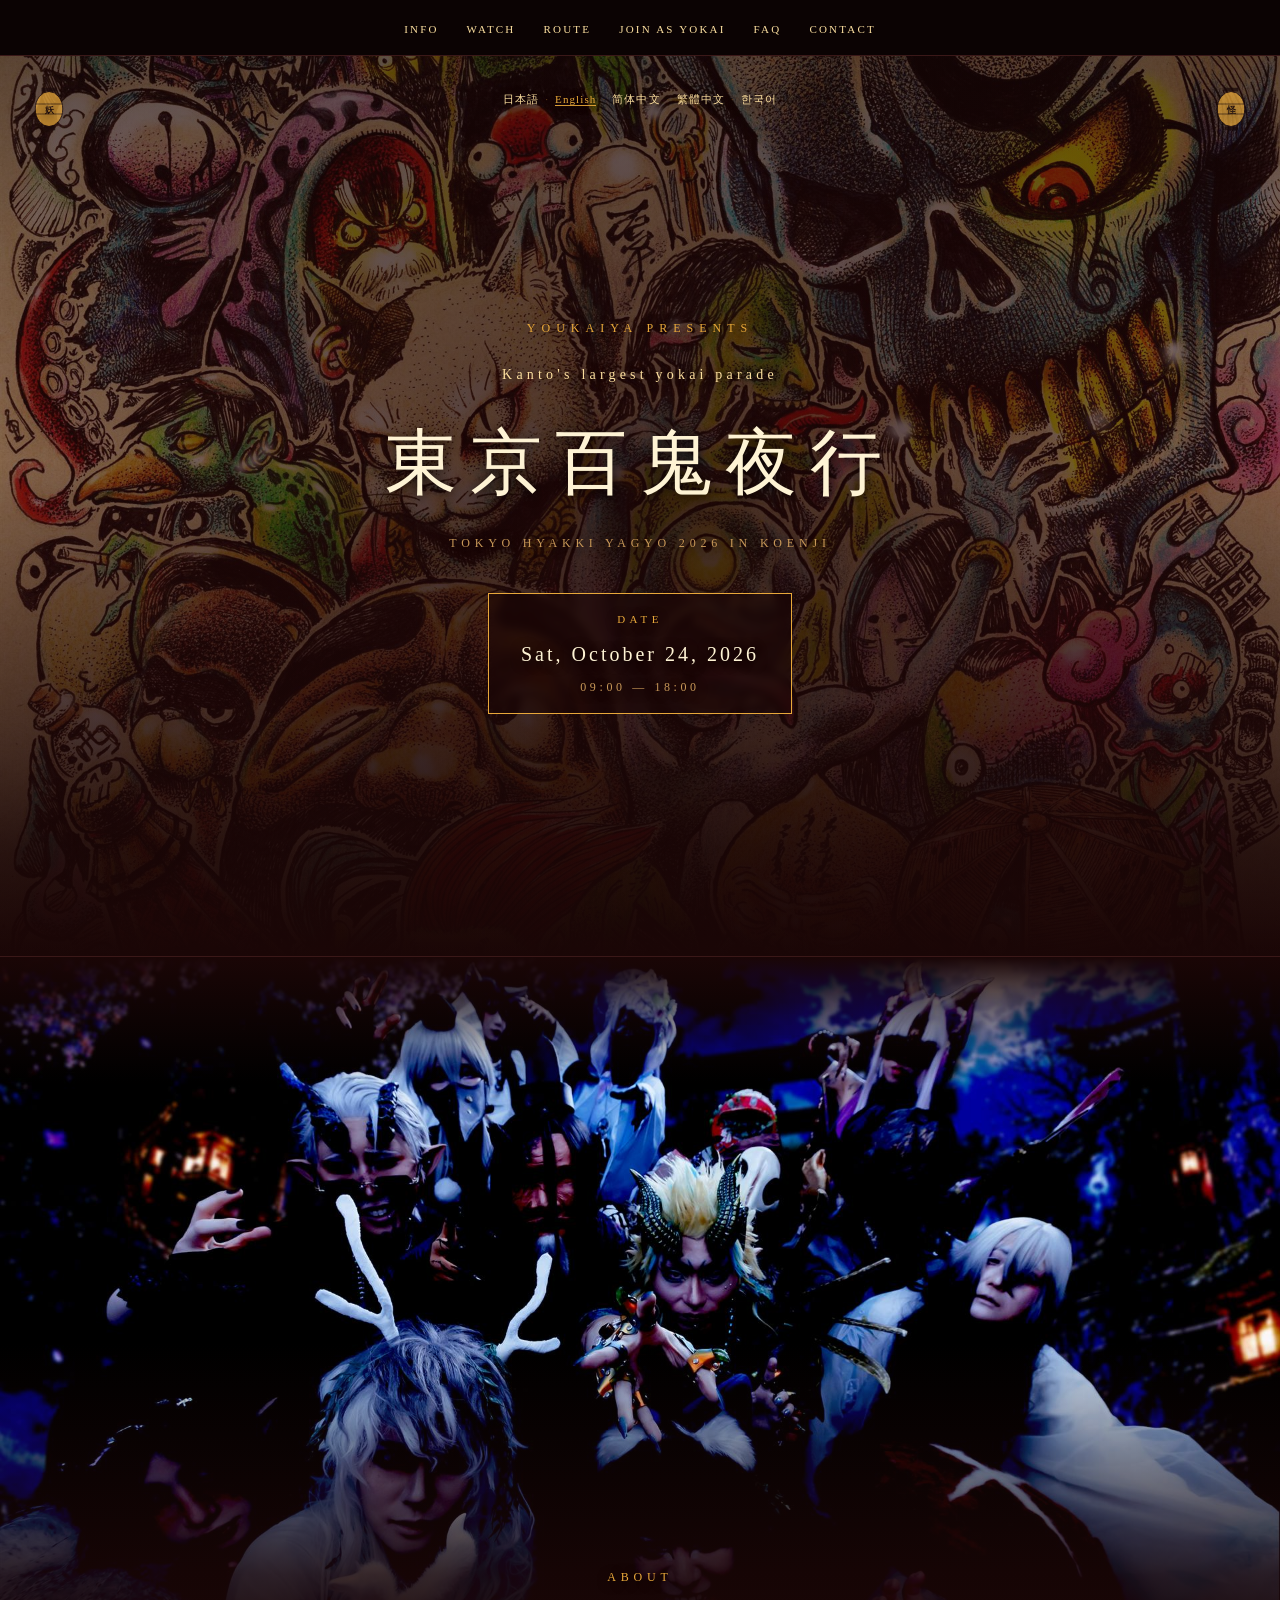
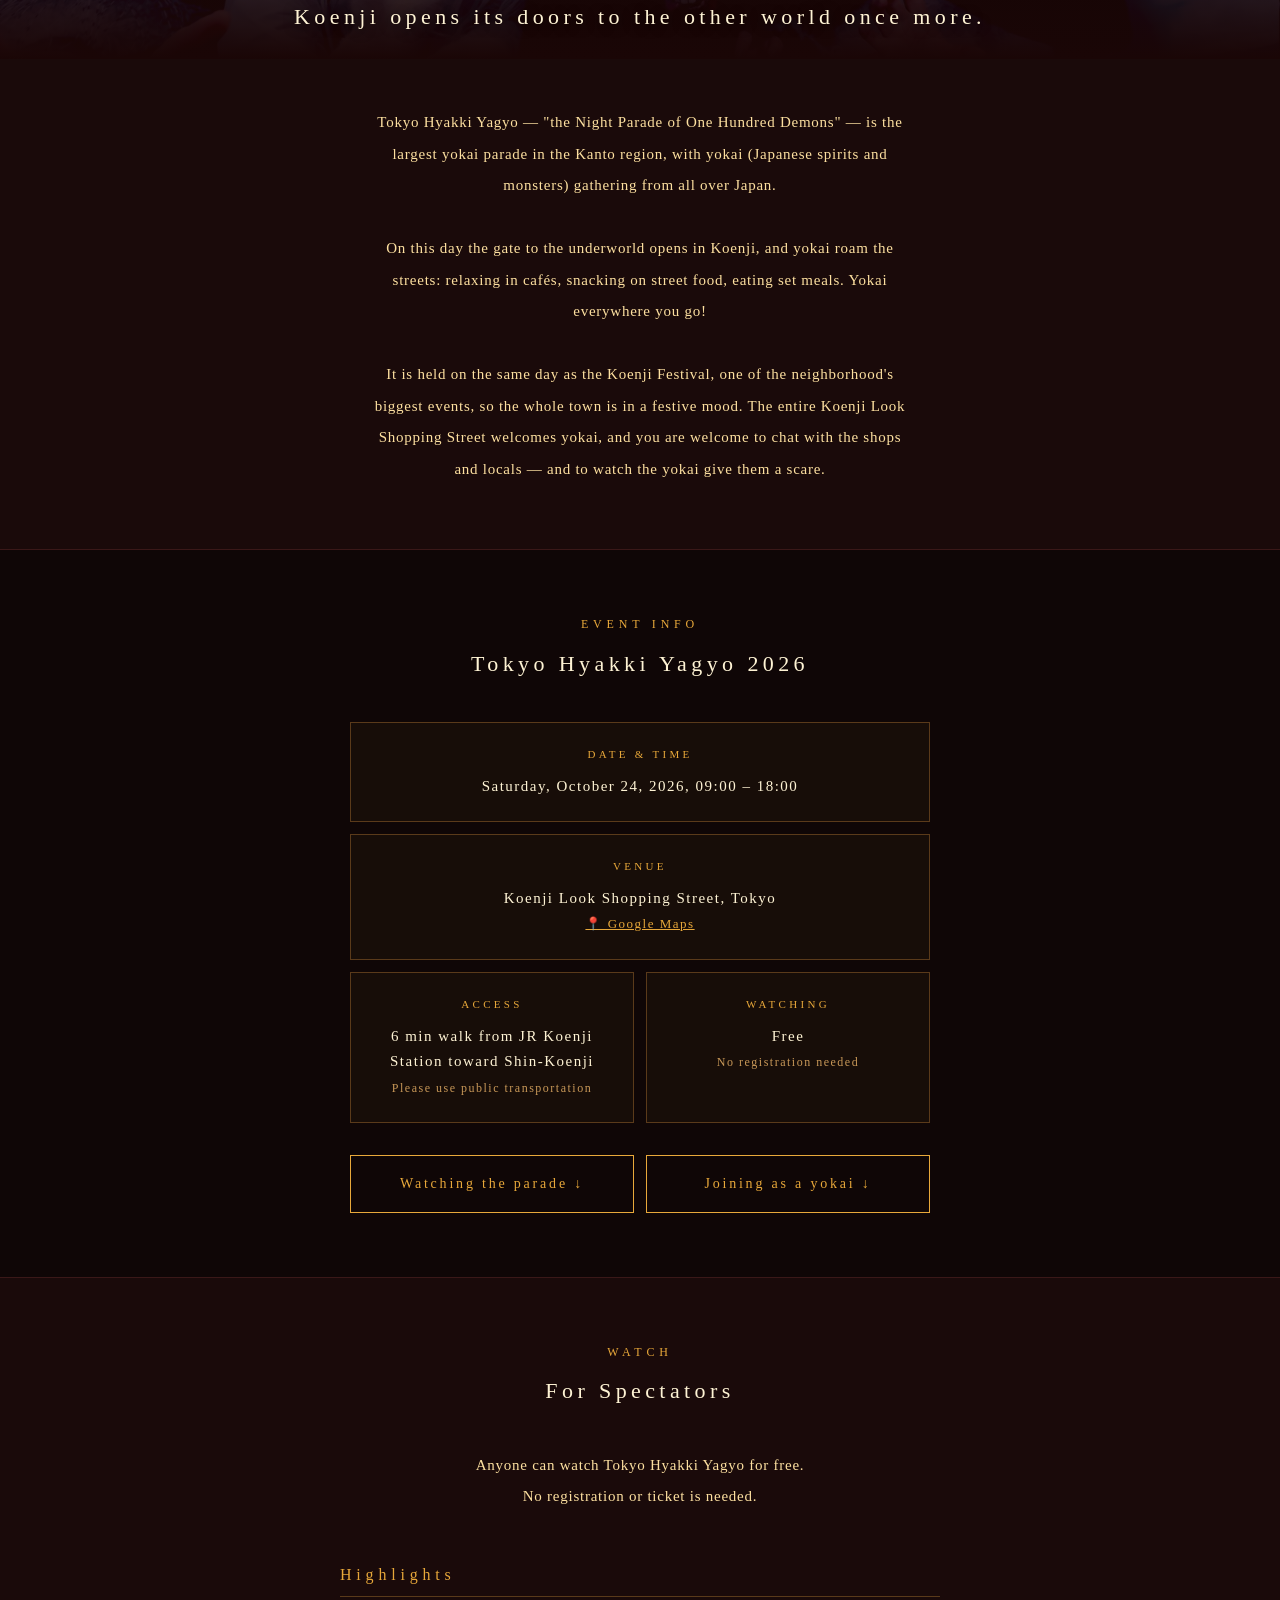
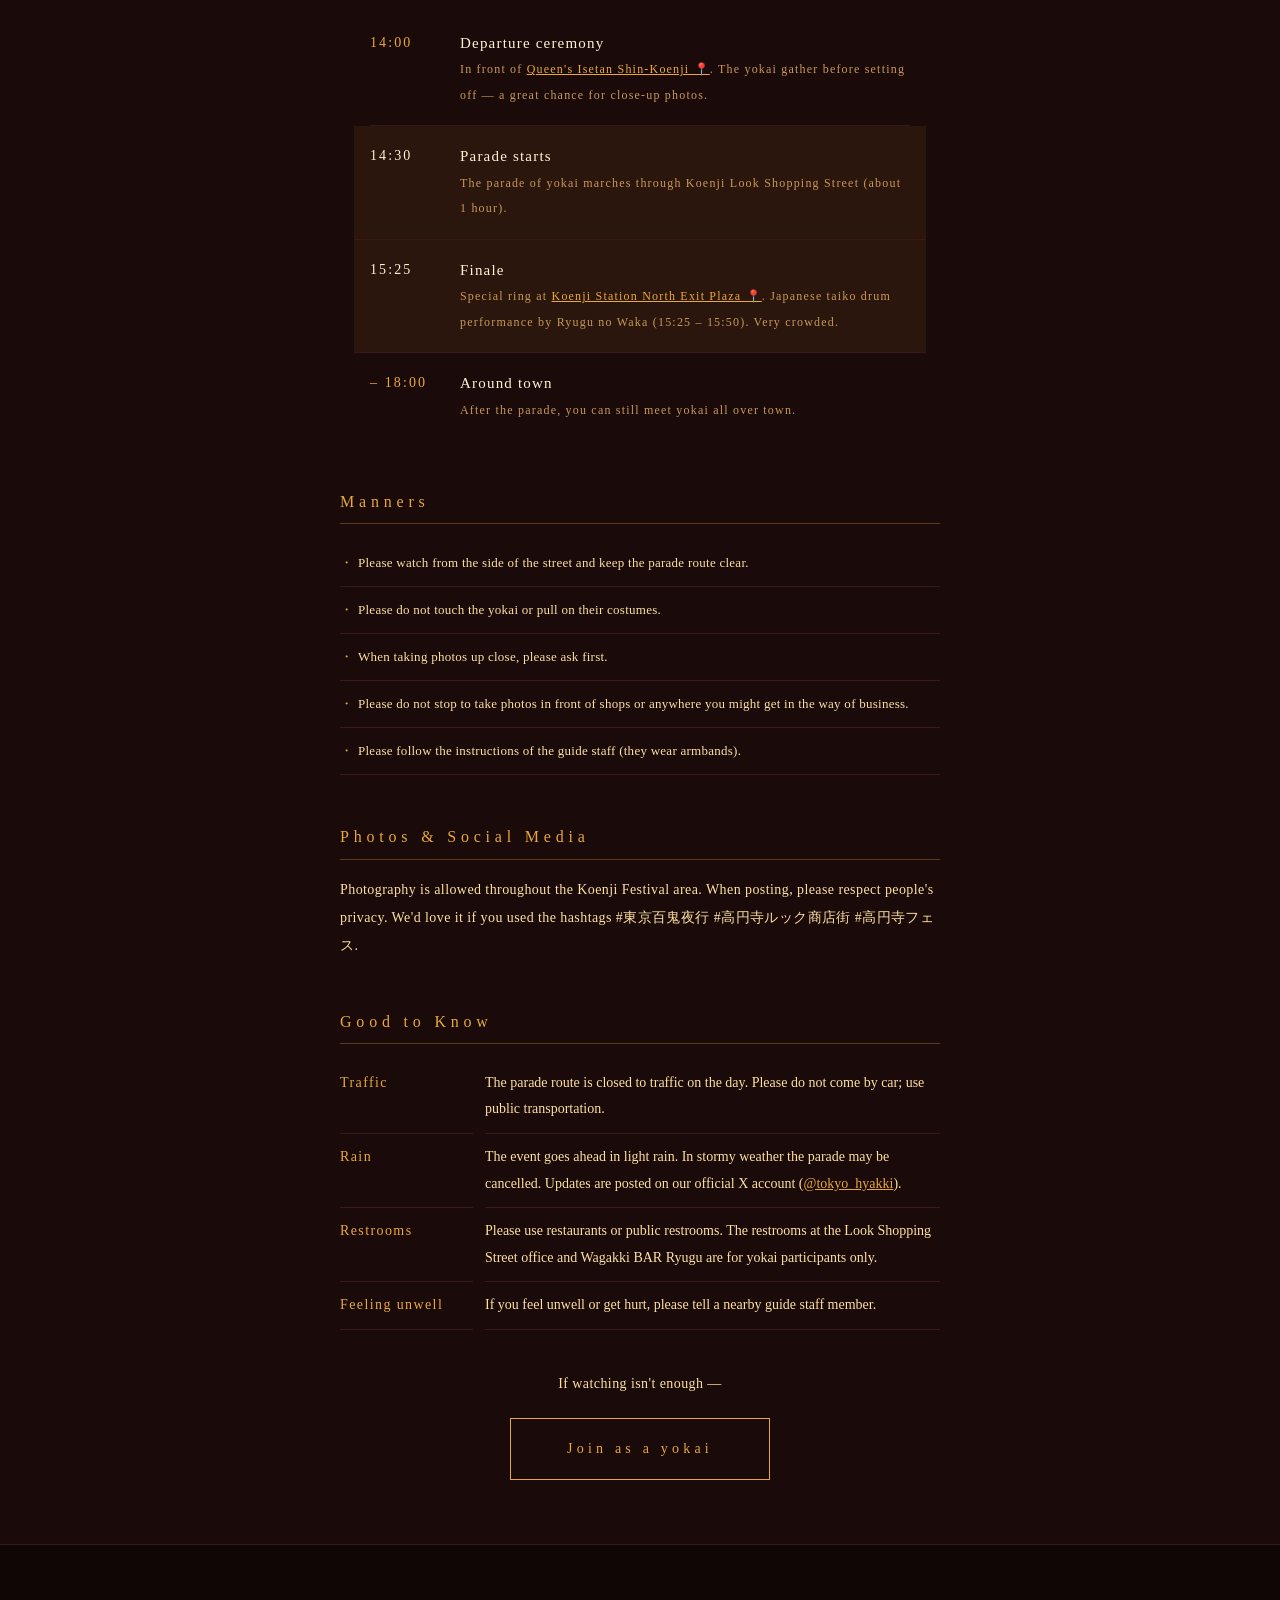
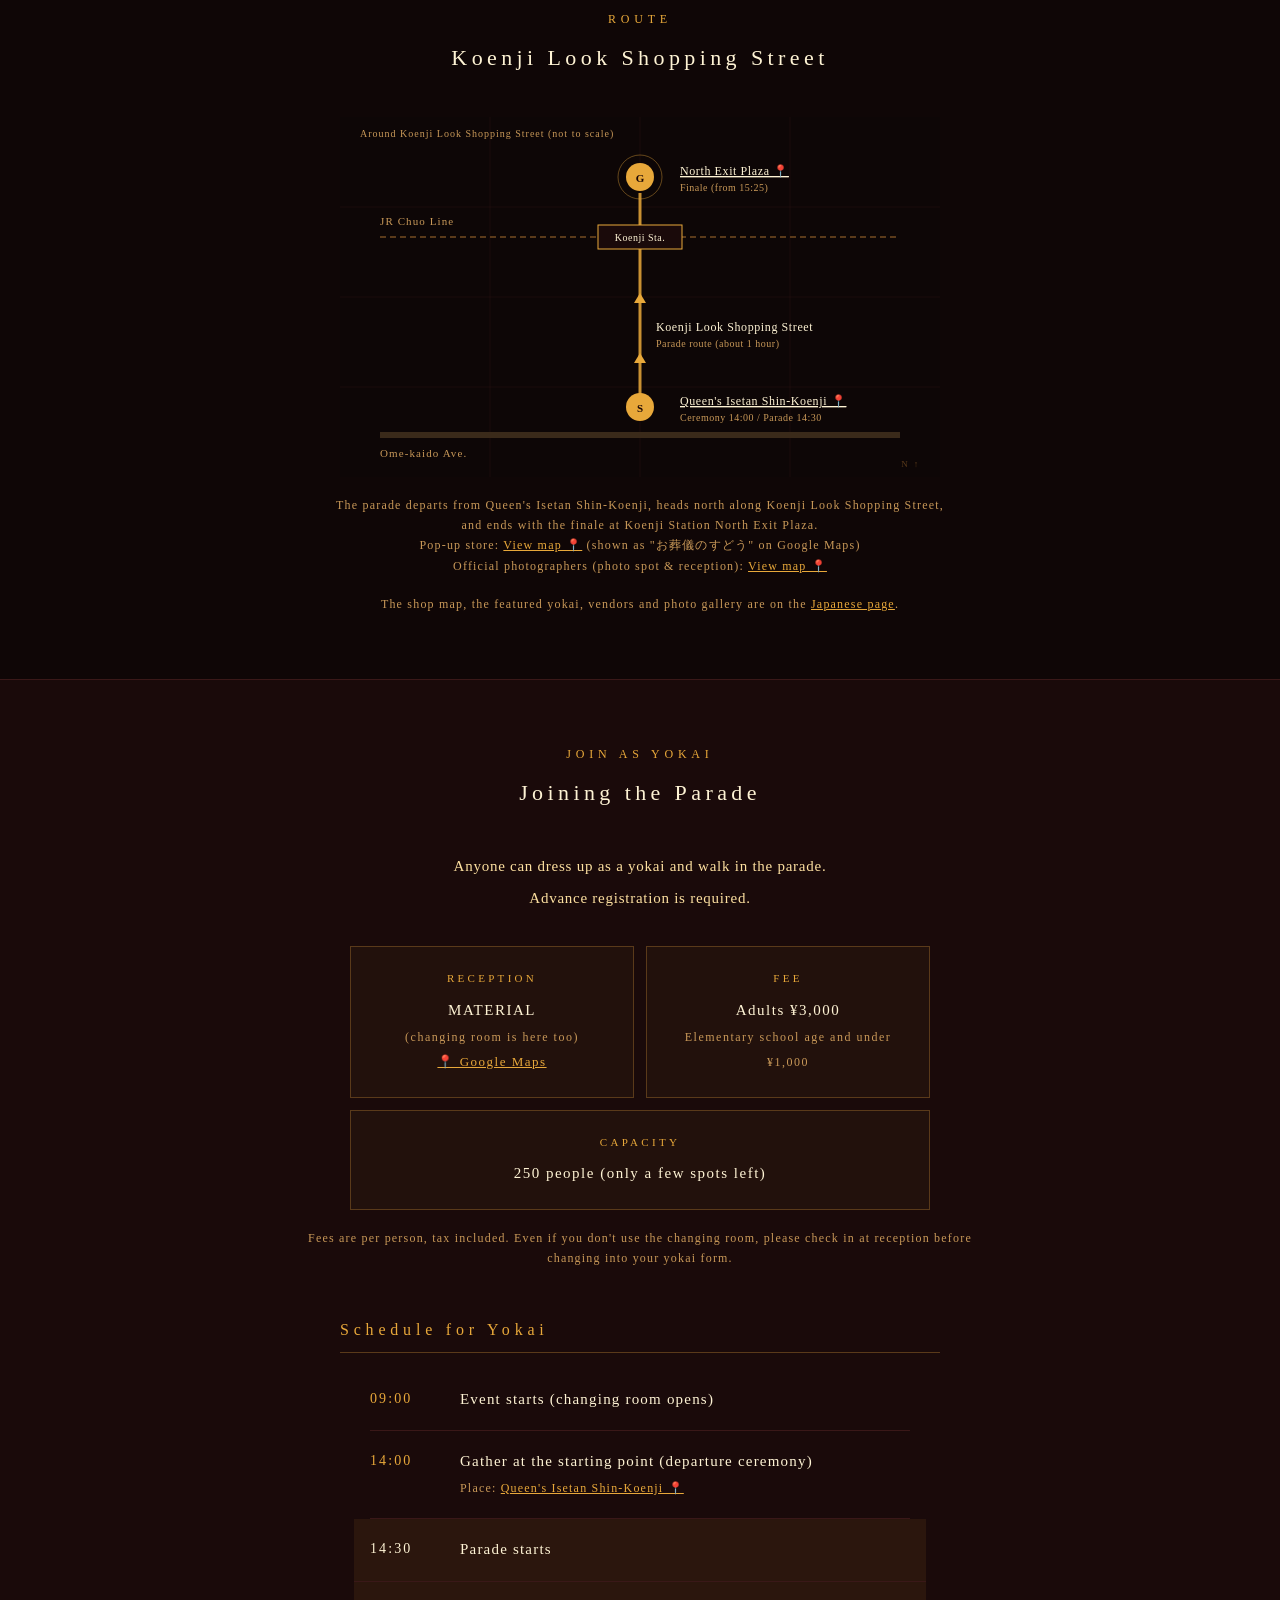
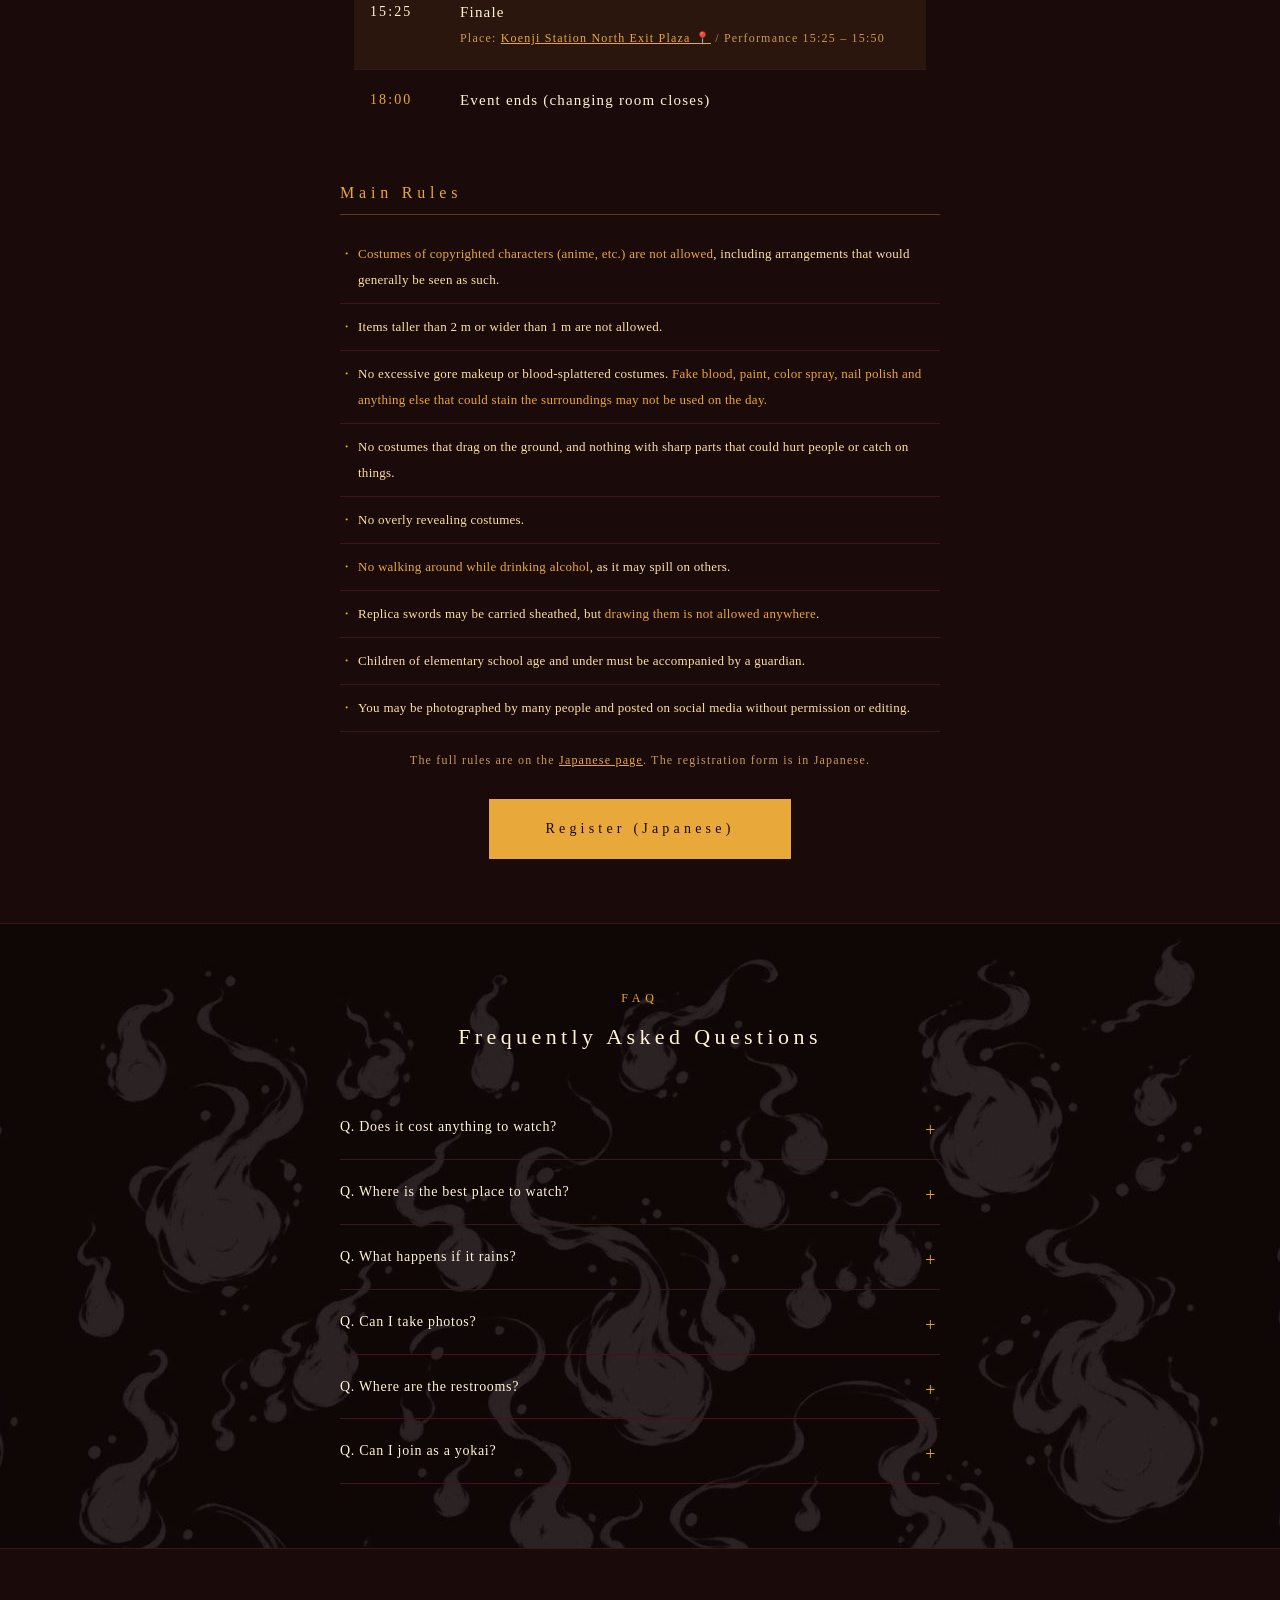
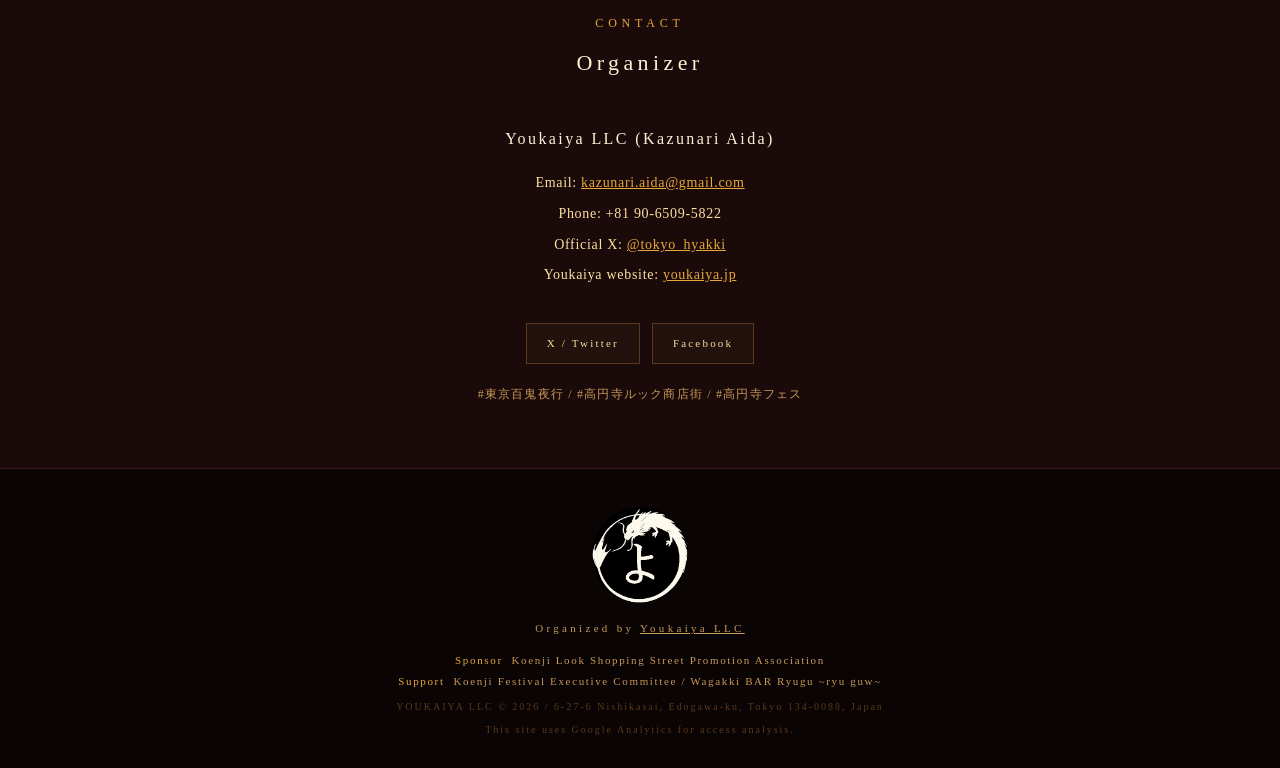
==== en/index.html @ ce478a3e "Add English, Chinese and Korean pages for overseas visitors Inbound visitors were common at the 2026" ====
<!DOCTYPE html>
<html lang="en">
<head>
<meta charset="UTF-8">
<meta name="viewport" content="width=device-width, initial-scale=1.0">
<title>Tokyo Hyakki Yagyo 2026 | Kanto's Largest Yokai Parade in Koenji</title>
<meta name="description" content="Saturday, October 24, 2026 at Koenji Look Shopping Street, Tokyo. Yokai from all over Japan gather for the largest yokai parade in the Kanto region. Free to watch.">

<meta property="og:title" content="Tokyo Hyakki Yagyo 2026 | Kanto's Largest Yokai Parade">
<meta property="og:description" content="Saturday, October 24, 2026 at Koenji Look Shopping Street. Yokai from all over Japan gather for the largest yokai parade in the Kanto region.">
<meta property="og:type" content="website">
<meta property="og:url" content="https://tokyo-hyakki.com/en/">
<meta property="og:site_name" content="Tokyo Hyakki Yagyo">
<link rel="icon" href="../favicon.ico" sizes="16x16 32x32 48x48">
<link rel="icon" type="image/png" sizes="32x32" href="../static/images/favicon-32.png">
<link rel="icon" type="image/png" sizes="192x192" href="../static/images/favicon-192.png">
<link rel="apple-touch-icon" href="../static/images/apple-touch-icon.png">
<meta property="og:locale" content="en_US">
<meta property="og:image" content="https://tokyo-hyakki.com/static/images/main.jpg">
<meta name="twitter:card" content="summary_large_image">

<!-- 本公開時にこの行を削除すること -->
<meta name="robots" content="noindex,nofollow">

<link rel="alternate" hreflang="ja" href="https://tokyo-hyakki.com/">
<link rel="alternate" hreflang="en" href="https://tokyo-hyakki.com/en/">
<link rel="alternate" hreflang="zh-Hans" href="https://tokyo-hyakki.com/zh-hans/">
<link rel="alternate" hreflang="zh-Hant" href="https://tokyo-hyakki.com/zh-hant/">
<link rel="alternate" hreflang="ko" href="https://tokyo-hyakki.com/ko/">
<link rel="alternate" hreflang="x-default" href="https://tokyo-hyakki.com/">
<link rel="stylesheet" href="../static/site.css">
<!-- Google tag (gtag.js) -->
<script async src="https://www.googletagmanager.com/gtag/js?id=G-NVGCH3HNMB"></script>
<script>
  window.dataLayer = window.dataLayer || [];
  function gtag(){dataLayer.push(arguments);}
  gtag('js', new Date());

  gtag('config', 'G-NVGCH3HNMB');
</script>
</head>
<body>

<nav class="topnav">
  <ul>
    <li><a href="#info">INFO</a></li>
    <li><a href="#viewing">WATCH</a></li>
    <li><a href="#map">ROUTE</a></li>
    <li><a href="#yokai">JOIN AS YOKAI</a></li>
    <li><a href="#faq">FAQ</a></li>
    <li><a href="#contact">CONTACT</a></li>
  </ul>
</nav>

<section class="hero" style="border-top:none;">
  <svg class="lantern left" viewBox="0 0 60 80" xmlns="http://www.w3.org/2000/svg">
    <ellipse cx="30" cy="40" rx="22" ry="28" fill="#e8a83a"/>
    <ellipse cx="30" cy="40" rx="22" ry="28" fill="none" stroke="#1a0a0a" stroke-width="1.5"/>
    <line x1="8" y1="32" x2="52" y2="32" stroke="#1a0a0a" stroke-width="1"/>
    <line x1="8" y1="48" x2="52" y2="48" stroke="#1a0a0a" stroke-width="1"/>
    <rect x="18" y="6" width="24" height="6" fill="#1a0a0a"/>
    <rect x="20" y="68" width="20" height="6" fill="#1a0a0a"/>
    <text x="30" y="46" text-anchor="middle" font-family="serif" font-size="14" fill="#1a0a0a" font-weight="bold">妖</text>
  </svg>
  <svg class="lantern right" viewBox="0 0 60 80" xmlns="http://www.w3.org/2000/svg">
    <ellipse cx="30" cy="40" rx="22" ry="28" fill="#e8a83a"/>
    <ellipse cx="30" cy="40" rx="22" ry="28" fill="none" stroke="#1a0a0a" stroke-width="1.5"/>
    <line x1="8" y1="32" x2="52" y2="32" stroke="#1a0a0a" stroke-width="1"/>
    <line x1="8" y1="48" x2="52" y2="48" stroke="#1a0a0a" stroke-width="1"/>
    <rect x="18" y="6" width="24" height="6" fill="#1a0a0a"/>
    <rect x="20" y="68" width="20" height="6" fill="#1a0a0a"/>
    <text x="30" y="46" text-anchor="middle" font-family="serif" font-size="14" fill="#1a0a0a" font-weight="bold">怪</text>
  </svg>

  <div class="lang-nav"><a href="../" lang="ja">日本語</a>·<a href="./" lang="en" aria-current="page">English</a>·<a href="../zh-hans/" lang="zh-Hans">简体中文</a>·<a href="../zh-hant/" lang="zh-Hant">繁體中文</a>·<a href="../ko/" lang="ko">한국어</a></div>

  <div class="hero-supertitle">YOUKAIYA PRESENTS</div>
  <div class="hero-tagline">Kanto's largest yokai parade</div>
  <h1 class="hero-title" lang="ja">東京百鬼夜行</h1>
  <div class="hero-subtitle">TOKYO HYAKKI YAGYO 2026 IN KOENJI</div>

  <div class="hero-date-badge">
    <div class="hero-date-label">DATE</div>
    <div class="hero-date-main">Sat, October 24, 2026</div>
    <div class="hero-date-time">09:00 — 18:00</div>
  </div>
</section>

<section class="engi">
  <div class="engi-hero" role="img" aria-label="A group of yokai reaching out under night cherry blossoms and moonlight">
    <div class="section-header engi-header">
      <div class="section-label">ABOUT</div>
      <div class="section-title">Koenji opens its doors to the other world once more.</div>
    </div>
  </div>
  <div class="container">
    <p class="lead-text">
      Tokyo Hyakki Yagyo — "the Night Parade of One Hundred Demons" — is the largest yokai parade in the Kanto region, with yokai (Japanese spirits and monsters) gathering from all over Japan.<br><br>
      On this day the gate to the underworld opens in Koenji, and yokai roam the streets: relaxing in cafés, snacking on street food, eating set meals. Yokai everywhere you go!<br><br>
      It is held on the same day as the Koenji Festival, one of the neighborhood's biggest events, so the whole town is in a festive mood. The entire Koenji Look Shopping Street welcomes yokai, and you are welcome to chat with the shops and locals — and to watch the yokai give them a scare.
    </p>
  </div>
</section>

<section id="info" class="section-dark">
  <div class="container">
    <div class="section-header">
      <div class="section-label">EVENT INFO</div>
      <div class="section-title">Tokyo Hyakki Yagyo 2026</div>
    </div>
    <div class="info-grid">
      <div class="info-card info-card-wide">
        <div class="info-card-label">DATE &amp; TIME</div>
        <div class="info-card-value">Saturday, October 24, 2026, 09:00 – 18:00</div>
      </div>
      <div class="info-card info-card-wide">
        <div class="info-card-label">VENUE</div>
        <div class="info-card-value">Koenji Look Shopping Street, Tokyo<br><a href="https://www.google.com/maps/search/?api=1&query=%E9%AB%98%E5%86%86%E5%AF%BA%E3%83%AB%E3%83%83%E3%82%AF%E5%95%86%E5%BA%97%E8%A1%97" target="_blank" rel="noopener" class="info-card-link">📍 Google Maps</a></div>
      </div>
      <div class="info-card">
        <div class="info-card-label">ACCESS</div>
        <div class="info-card-value">6 min walk from JR Koenji Station toward Shin-Koenji<br><span class="info-card-note">Please use public transportation</span></div>
      </div>
      <div class="info-card">
        <div class="info-card-label">WATCHING</div>
        <div class="info-card-value">Free<br><span class="info-card-note">No registration needed</span></div>
      </div>
    </div>
    <div class="audience-links">
      <a href="#viewing">Watching the parade</a>
      <a href="#yokai">Joining as a yokai</a>
    </div>
  </div>
</section>

<section id="viewing">
  <div class="container">
    <div class="section-header">
      <div class="section-label">WATCH</div>
      <div class="section-title">For Spectators</div>
    </div>
    <p class="lead-text" style="margin-bottom:40px;">
      Anyone can watch Tokyo Hyakki Yagyo for free.<br>No registration or ticket is needed.
    </p>

    <div class="sub-heading">Highlights</div>
    <div class="schedule">
      <div class="schedule-row">
        <div class="schedule-time">14:00</div>
        <div class="schedule-text">Departure ceremony<br><span class="schedule-note">In front of <a href="https://maps.app.goo.gl/frszvCw3xyrznSAM8" target="_blank" rel="noopener" class="schedule-link">Queen's Isetan Shin-Koenji 📍</a>. The yokai gather before setting off — a great chance for close-up photos.</span></div>
      </div>
      <div class="schedule-row highlight">
        <div class="schedule-time">14:30</div>
        <div class="schedule-text">Parade starts<br><span class="schedule-note">The parade of yokai marches through Koenji Look Shopping Street (about 1 hour).</span></div>
      </div>
      <div class="schedule-row highlight">
        <div class="schedule-time">15:25</div>
        <div class="schedule-text">Finale<br><span class="schedule-note">Special ring at <a href="https://maps.app.goo.gl/KaeqtA5xEQRZeKdT6" target="_blank" rel="noopener" class="schedule-link">Koenji Station North Exit Plaza 📍</a>. Japanese taiko drum performance by Ryugu no Waka (15:25 – 15:50). Very crowded.</span></div>
      </div>
      <div class="schedule-row">
        <div class="schedule-time">– 18:00</div>
        <div class="schedule-text">Around town<br><span class="schedule-note">After the parade, you can still meet yokai all over town.</span></div>
      </div>
    </div>

    <div class="sub-heading">Manners</div>
    <div class="rules">
      <ul>
        <li>Please watch from the side of the street and keep the parade route clear.</li>
        <li>Please do not touch the yokai or pull on their costumes.</li>
        <li>When taking photos up close, please ask first.</li>
        <li>Please do not stop to take photos in front of shops or anywhere you might get in the way of business.</li>
        <li>Please follow the instructions of the guide staff (they wear armbands).</li>
      </ul>
    </div>

    <div class="sub-heading">Photos &amp; Social Media</div>
    <p class="viewing-text">
      Photography is allowed throughout the Koenji Festival area. When posting, please respect people's privacy. We'd love it if you used the hashtags <span lang="ja">#東京百鬼夜行 #高円寺ルック商店街 #高円寺フェス</span>.
    </p>

    <div class="sub-heading">Good to Know</div>
    <dl class="viewing-list">
      <dt>Traffic</dt><dd>The parade route is closed to traffic on the day. Please do not come by car; use public transportation.</dd>
      <dt>Rain</dt><dd>The event goes ahead in light rain. In stormy weather the parade may be cancelled. Updates are posted on our official X account (<a href="https://x.com/tokyo_hyakki" target="_blank" rel="noopener">@tokyo_hyakki</a>).</dd>
      <dt>Restrooms</dt><dd>Please use restaurants or public restrooms. The restrooms at the Look Shopping Street office and Wagakki BAR Ryugu are for yokai participants only.</dd>
      <dt>Feeling unwell</dt><dd>If you feel unwell or get hurt, please tell a nearby guide staff member.</dd>
    </dl>

    <div class="cta-block" style="margin-top:40px;">
      <p class="viewing-text" style="text-align:center;margin-bottom:20px;">If watching isn't enough —</p>
      <a class="cta-button cta-button-outline" href="#yokai">Join as a yokai</a>
    </div>
  </div>
</section>

<section id="map" class="section-dark">
  <div class="container">
    <div class="section-header">
      <div class="section-label">ROUTE</div>
      <div class="section-title">Koenji Look Shopping Street</div>
    </div>

    <svg class="route-map" viewBox="0 0 600 360" xmlns="http://www.w3.org/2000/svg" role="img" aria-label="Parade route: departs from Queen's Isetan Shin-Koenji, heads north along Koenji Look Shopping Street, passes Koenji Station and ends at Koenji Station North Exit Plaza">
      <rect width="600" height="360" fill="#0d0606"/>
      <g stroke="#3a1818" stroke-width="0.5" opacity="0.6">
        <line x1="0" y1="90" x2="600" y2="90"/>
        <line x1="0" y1="180" x2="600" y2="180"/>
        <line x1="0" y1="270" x2="600" y2="270"/>
        <line x1="150" y1="0" x2="150" y2="360"/>
        <line x1="300" y1="0" x2="300" y2="360"/>
        <line x1="450" y1="0" x2="450" y2="360"/>
      </g>

      <line x1="40" y1="120" x2="560" y2="120" stroke="#5a3a1a" stroke-width="2" stroke-dasharray="6 4"/>
      <text x="40" y="108" fill="#c89858" font-size="11" letter-spacing="0.1em">JR Chuo Line</text>

      <line x1="40" y1="318" x2="560" y2="318" stroke="#3a2a1a" stroke-width="6"/>
      <text x="40" y="340" fill="#c89858" font-size="11" letter-spacing="0.1em">Ome-kaido Ave.</text>

      <path d="M 300 290 L 300 76" stroke="#e8a83a" stroke-width="3" fill="none" opacity="0.85"/>
      <g fill="#e8a83a">
        <path d="M 300 236 l -6 10 h 12 z"/>
        <path d="M 300 176 l -6 10 h 12 z"/>
      </g>

      <rect x="258" y="108" width="84" height="24" fill="#1a0a0a" stroke="#e8a83a" stroke-width="1"/>
      <text x="300" y="124" text-anchor="middle" fill="#fef3d4" font-size="10" letter-spacing="0.05em" font-family="serif">Koenji Sta.</text>

      <circle cx="300" cy="60" r="14" fill="#e8a83a"/>
      <circle cx="300" cy="60" r="22" fill="none" stroke="#e8a83a" stroke-width="0.8" opacity="0.5"/>
      <text x="300" y="65" text-anchor="middle" fill="#1a0606" font-size="11" font-weight="bold" font-family="serif">G</text>
      <a href="https://maps.app.goo.gl/KaeqtA5xEQRZeKdT6" target="_blank" rel="noopener"><text x="340" y="58" fill="#fef3d4" font-size="12" letter-spacing="0.05em" font-family="serif" text-decoration="underline">North Exit Plaza 📍</text></a>
      <text x="340" y="74" fill="#c89858" font-size="10" letter-spacing="0.05em">Finale (from 15:25)</text>

      <text x="316" y="214" fill="#fef3d4" font-size="12" letter-spacing="0.05em" font-family="serif">Koenji Look Shopping Street</text>
      <text x="316" y="230" fill="#c89858" font-size="10" letter-spacing="0.05em">Parade route (about 1 hour)</text>

      <circle cx="300" cy="290" r="14" fill="#e8a83a"/>
      <text x="300" y="295" text-anchor="middle" fill="#1a0606" font-size="11" font-weight="bold" font-family="serif">S</text>
      <a href="https://maps.app.goo.gl/frszvCw3xyrznSAM8" target="_blank" rel="noopener"><text x="340" y="288" fill="#fef3d4" font-size="12" letter-spacing="0.05em" font-family="serif" text-decoration="underline">Queen's Isetan Shin-Koenji 📍</text></a>
      <text x="340" y="304" fill="#c89858" font-size="10" letter-spacing="0.05em">Ceremony 14:00 / Parade 14:30</text>

      <text x="20" y="20" fill="#c89858" font-size="10" letter-spacing="0.1em">Around Koenji Look Shopping Street (not to scale)</text>
      <text x="580" y="350" text-anchor="end" fill="#5a3a1a" font-size="9" letter-spacing="0.2em">N ↑</text>
    </svg>

    <div class="route-note">
      The parade departs from Queen's Isetan Shin-Koenji, heads north along Koenji Look Shopping Street,<br>and ends with the finale at Koenji Station North Exit Plaza.<br>
      Pop-up store: <a href="https://maps.app.goo.gl/8CRTedQcSevwd94EA" target="_blank" rel="noopener" class="schedule-link">View map 📍</a> (shown as "お葬儀のすどう" on Google Maps)<br>
      Official photographers (photo spot &amp; reception): <a href="https://maps.app.goo.gl/SEss69NpEay7GXBt7" target="_blank" rel="noopener" class="schedule-link">View map 📍</a>
    </div>
    <p class="route-note">The shop map, the featured yokai, vendors and photo gallery are on the <a href="../">Japanese page</a>.</p>
  </div>
</section>

<section id="yokai">
  <div class="container">
    <div class="section-header">
      <div class="section-label">JOIN AS YOKAI</div>
      <div class="section-title">Joining the Parade</div>
    </div>
    <p class="lead-text" style="margin-bottom:32px;">
      Anyone can dress up as a yokai and walk in the parade.<br>Advance registration is required.
    </p>
    <div class="info-grid">
      <div class="info-card">
        <div class="info-card-label">RECEPTION</div>
        <div class="info-card-value">MATERIAL<br><span class="info-card-note">(changing room is here too)</span><br><a href="https://maps.app.goo.gl/ZQkyYMgKPaxQhhyT9" target="_blank" rel="noopener" class="info-card-link">📍 Google Maps</a></div>
      </div>
      <div class="info-card">
        <div class="info-card-label">FEE</div>
        <div class="info-card-value">Adults ¥3,000<br><span class="info-card-note">Elementary school age and under ¥1,000</span></div>
      </div>
      <div class="info-card info-card-wide">
        <div class="info-card-label">CAPACITY</div>
        <div class="info-card-value">250 people (only a few spots left)</div>
      </div>
    </div>
    <p class="route-note">Fees are per person, tax included. Even if you don't use the changing room, please check in at reception before changing into your yokai form.</p>

    <div class="sub-heading">Schedule for Yokai</div>
    <div class="schedule">
      <div class="schedule-row">
        <div class="schedule-time">09:00</div>
        <div class="schedule-text">Event starts (changing room opens)</div>
      </div>
      <div class="schedule-row">
        <div class="schedule-time">14:00</div>
        <div class="schedule-text">Gather at the starting point (departure ceremony)<br><span class="schedule-note">Place: <a href="https://maps.app.goo.gl/frszvCw3xyrznSAM8" target="_blank" rel="noopener" class="schedule-link">Queen's Isetan Shin-Koenji 📍</a></span></div>
      </div>
      <div class="schedule-row highlight">
        <div class="schedule-time">14:30</div>
        <div class="schedule-text">Parade starts</div>
      </div>
      <div class="schedule-row highlight">
        <div class="schedule-time">15:25</div>
        <div class="schedule-text">Finale<br><span class="schedule-note">Place: <a href="https://maps.app.goo.gl/KaeqtA5xEQRZeKdT6" target="_blank" rel="noopener" class="schedule-link">Koenji Station North Exit Plaza 📍</a> / Performance 15:25 – 15:50</span></div>
      </div>
      <div class="schedule-row">
        <div class="schedule-time">18:00</div>
        <div class="schedule-text">Event ends (changing room closes)</div>
      </div>
    </div>

    <div class="sub-heading">Main Rules</div>
    <div class="rules">
      <ul>
        <li><strong>Costumes of copyrighted characters (anime, etc.) are not allowed</strong>, including arrangements that would generally be seen as such.</li>
        <li>Items taller than 2 m or wider than 1 m are not allowed.</li>
        <li>No excessive gore makeup or blood-splattered costumes. <strong>Fake blood, paint, color spray, nail polish and anything else that could stain the surroundings may not be used on the day.</strong></li>
        <li>No costumes that drag on the ground, and nothing with sharp parts that could hurt people or catch on things.</li>
        <li>No overly revealing costumes.</li>
        <li><strong>No walking around while drinking alcohol</strong>, as it may spill on others.</li>
        <li>Replica swords may be carried sheathed, but <strong>drawing them is not allowed anywhere</strong>.</li>
        <li>Children of elementary school age and under must be accompanied by a guardian.</li>
        <li>You may be photographed by many people and posted on social media without permission or editing.</li>
      </ul>
    </div>
    <p class="route-note">The full rules are on the <a href="../#rules">Japanese page</a>. The registration form is in Japanese.</p>
    <div class="cta-block" style="margin-top:28px;">
      <a class="cta-button" href="https://event.youkaiya.jp/#/events/evt_01KZD89ZXK330XY40N6GP10VTE" target="_blank" rel="noopener">Register (Japanese)</a>
    </div>
  </div>
</section>

<section id="faq" class="section-dark">
  <div class="container">
    <div class="section-header">
      <div class="section-label">FAQ</div>
      <div class="section-title">Frequently Asked Questions</div>
    </div>
    <div class="faq">
      <details>
        <summary>Q. Does it cost anything to watch?</summary>
        <div class="answer">No. Watching is free, and you don't need to register or buy a ticket.</div>
      </details>
      <details>
        <summary>Q. Where is the best place to watch?</summary>
        <div class="answer">The departure ceremony at 14:00 in front of Queen's Isetan Shin-Koenji is a great chance for close-up photos. The finale at Koenji Station North Exit Plaza gets very crowded.</div>
      </details>
      <details>
        <summary>Q. What happens if it rains?</summary>
        <div class="answer">The event goes ahead in light rain. In stormy weather the parade may be cancelled. Updates are posted on our official X account (<a href="https://x.com/tokyo_hyakki" target="_blank" rel="noopener">@tokyo_hyakki</a>).</div>
      </details>
      <details>
        <summary>Q. Can I take photos?</summary>
        <div class="answer">Yes, anywhere in the Koenji Festival area. Please ask before taking close-up photos, and do not take photos in front of shops where you might get in the way of business.</div>
      </details>
      <details>
        <summary>Q. Where are the restrooms?</summary>
        <div class="answer">Please use restaurants or public restrooms. The restrooms at the Look Shopping Street office and Wagakki BAR Ryugu are for yokai participants only.</div>
      </details>
      <details>
        <summary>Q. Can I join as a yokai?</summary>
        <div class="answer">Yes, with advance registration (<a href="#yokai">details</a>). Registration closes when the 250 spots are filled.</div>
      </details>
    </div>
  </div>
</section>

<section id="contact">
  <div class="container">
    <div class="section-header">
      <div class="section-label">CONTACT</div>
      <div class="section-title">Organizer</div>
    </div>
    <div class="contact-block">
      <div class="contact-name">Youkaiya LLC (Kazunari Aida)</div>
      <div>Email: <a href="mailto:kazunari.aida@gmail.com">kazunari.aida@gmail.com</a></div>
      <div>Phone: +81 90-6509-5822</div>
      <div>Official X: <a href="https://x.com/tokyo_hyakki" target="_blank" rel="noopener">@tokyo_hyakki</a></div>
      <div>Youkaiya website: <a href="https://youkaiya.jp/" target="_blank" rel="noopener">youkaiya.jp</a></div>
    </div>

    <div class="share-buttons">
      <a href="https://twitter.com/share?text=Tokyo%20Hyakki%20Yagyo%202026&url=https%3A%2F%2Ftokyo-hyakki.com%2Fen%2F" target="_blank" rel="noopener">X / Twitter</a>
      <a href="https://www.facebook.com/sharer/sharer.php?u=https%3A%2F%2Ftokyo-hyakki.com%2Fen%2F" target="_blank" rel="noopener">Facebook</a>
    </div>
    <div class="hashtag-list" lang="ja">
      #東京百鬼夜行 / #高円寺ルック商店街 / #高円寺フェス
    </div>
  </div>
</section>

<footer>
  <img class="footer-logo" src="../static/images/youkaiya_logo.jpg" width="320" height="320" loading="lazy" alt="Youkaiya LLC logo">
  <div class="footer-main">Organized by <a href="https://youkaiya.jp/" target="_blank" rel="noopener">Youkaiya LLC</a></div>
  <dl class="footer-credits">
    <div><dt>Sponsor</dt><dd>Koenji Look Shopping Street Promotion Association</dd></div>
    <div><dt>Support</dt><dd><span>Koenji Festival Executive Committee</span> / <span>Wagakki BAR Ryugu ~ryu guw~</span></dd></div>
  </dl>
  <div class="footer-sub">YOUKAIYA LLC © 2026 / 6-27-6 Nishikasai, Edogawa-ku, Tokyo 134-0088, Japan</div>
  <div class="footer-sub">This site uses Google Analytics for access analysis.</div>
</footer>

</body>
</html>
---- static/site.css ----
* { margin: 0; padding: 0; box-sizing: border-box; }
html { scroll-behavior: smooth; }
body {
  background: #1a0a0a;
  color: #fef3d4;
  font-family: 'Hiragino Mincho ProN', 'Yu Mincho', 'Noto Serif JP', serif;
  line-height: 1.7;
  -webkit-font-smoothing: antialiased;
}
html[lang="zh-Hans"] body { font-family: 'Noto Serif SC', 'Songti SC', 'SimSun', serif; }
html[lang="zh-Hant"] body { font-family: 'Noto Serif TC', 'Songti TC', 'PMingLiU', serif; }
html[lang="ko"] body { font-family: 'Noto Serif KR', 'AppleMyungjo', 'Batang', serif; }
a { color: #e8a83a; text-decoration: underline; }
a:hover { color: #fef3d4; }
.container { max-width: 720px; margin: 0 auto; }

nav.topnav {
  position: sticky;
  top: 0;
  background: rgba(10,4,4,0.92);
  backdrop-filter: blur(8px);
  -webkit-backdrop-filter: blur(8px);
  border-bottom: 0.5px solid #3a1818;
  z-index: 100;
  padding: 14px 24px;
}
nav.topnav ul {
  list-style: none;
  display: flex;
  justify-content: center;
  gap: 28px;
  flex-wrap: wrap;
}
nav.topnav a {
  font-size: 11px;
  letter-spacing: 0.2em;
  color: #fde0a0;
  text-decoration: none;
}
nav.topnav a:hover { color: #e8a83a; }

.hero {
  position: relative;
  min-height: 100vh;
  min-height: 100svh;
  display: flex;
  flex-direction: column;
  align-items: center;
  justify-content: center;
  padding: 90px 24px 70px;
  text-align: center;
  background: #1a0606;
  overflow: hidden;
  isolation: isolate;
}
.hero::before {
  content: "";
  position: absolute;
  inset: 0;
  z-index: -2;
  background: url("images/main.jpg") center 30% / cover no-repeat;
  animation: hero-drift 40s ease-in-out infinite alternate;
}
.hero::after {
  content: "";
  position: absolute;
  inset: 0;
  z-index: -1;
  background:
    radial-gradient(ellipse 60% 50% at center, rgba(26, 6, 6, 0.78) 0%, rgba(26, 6, 6, 0.35) 100%),
    linear-gradient(to bottom, rgba(26, 6, 6, 0.55) 0%, rgba(90, 14, 14, 0.25) 45%, rgba(26, 6, 6, 0.9) 88%, #1a0606 100%);
}
@media (min-width: 1201px) {
  .hero::before { background-image: url("images/main-1920.jpg"); }
}
@keyframes hero-drift {
  from { transform: scale(1.05) translateY(0); }
  to { transform: scale(1.15) translateY(-3%); }
}
@media (prefers-reduced-motion: reduce) {
  .hero::before { animation: none; transform: scale(1.05); }
}
.hero > * { text-shadow: 0 2px 12px rgba(0, 0, 0, 0.85); }
.lang-nav {
  position: absolute;
  top: 34px;
  left: 0;
  right: 0;
  font-size: 11px;
  letter-spacing: 0.1em;
  color: #5a3a1a;
}
.lang-nav a { margin: 0 6px; color: #fde0a0; text-decoration: none; }
.lang-nav a:hover { color: #e8a83a; }
.lang-nav a[aria-current="page"] { color: #e8a83a; border-bottom: 1px solid #e8a83a; }
.lantern {
  position: absolute;
  top: 28px;
  width: 38px;
  height: 50px;
  opacity: 0.75;
}
.lantern.left { left: 30px; }
.lantern.right { right: 30px; }
.hero-supertitle {
  font-size: 12px;
  letter-spacing: 0.5em;
  color: #e8a83a;
  margin-bottom: 24px;
}
.hero-tagline {
  font-size: 14px;
  letter-spacing: 0.3em;
  color: #fde0a0;
  margin-bottom: 16px;
}
.hero-title {
  font-size: 72px;
  font-weight: 400;
  letter-spacing: 0.18em;
  margin-bottom: 8px;
  color: #fef3d4;
}
.hero-subtitle {
  font-size: 12px;
  letter-spacing: 0.4em;
  color: #c89858;
  margin-bottom: 40px;
}
.hero-date-badge {
  display: inline-block;
  border: 1px solid #e8a83a;
  padding: 16px 32px;
  background: rgba(26, 6, 6, 0.6);
  backdrop-filter: blur(4px);
  -webkit-backdrop-filter: blur(4px);
}
.hero-date-label {
  font-size: 11px;
  letter-spacing: 0.4em;
  color: #e8a83a;
  margin-bottom: 8px;
}
.hero-date-main {
  font-size: 20px;
  letter-spacing: 0.15em;
  color: #fef3d4;
}
.hero-date-time {
  font-size: 12px;
  letter-spacing: 0.3em;
  color: #c89858;
  margin-top: 6px;
}

section {
  padding: 64px 24px;
  border-top: 1px solid #3a1818;
}

section.engi { padding-top: 0; }
.engi-hero {
  position: relative;
  display: flex;
  align-items: flex-end;
  justify-content: center;
  min-height: 78vh;
  min-height: 78svh;
  margin: 0 -24px 48px;
  padding: 0 24px 24px;
  background:
    linear-gradient(to bottom, #1a0606 0%, rgba(26, 6, 6, 0) 18%, rgba(26, 6, 6, 0) 55%, rgba(26, 6, 6, 0.85) 88%, #1a0606 100%),
    url("images/peak.jpg") center 35% / cover no-repeat;
}
@media (min-width: 1201px) {
  .engi-hero {
    background:
      linear-gradient(to bottom, #1a0606 0%, rgba(26, 6, 6, 0) 18%, rgba(26, 6, 6, 0) 55%, rgba(26, 6, 6, 0.85) 88%, #1a0606 100%),
      url("images/peak-1920.jpg") center 35% / cover no-repeat;
  }
}
.section-header.engi-header { margin-bottom: 0; text-shadow: 0 2px 12px rgba(0, 0, 0, 0.9); }
.section-dark { background: #0f0606; }
.section-vignette { background: radial-gradient(ellipse at center, #5a0e0e 0%, #1a0606 100%); }
.section-header { text-align: center; margin-bottom: 40px; }
.section-label {
  font-size: 12px;
  letter-spacing: 0.4em;
  color: #e8a83a;
  margin-bottom: 10px;
}
.section-title {
  font-size: 22px;
  letter-spacing: 0.2em;
  color: #fef3d4;
}
.lead-text {
  font-size: 15px;
  line-height: 2.1;
  color: #fde0a0;
  text-align: center;
  max-width: 540px;
  margin: 0 auto;
  letter-spacing: 0.05em;
}

.info-grid {
  display: grid;
  grid-template-columns: repeat(2, 1fr);
  gap: 12px;
  max-width: 580px;
  margin: 0 auto;
}
.info-card {
  border: 0.5px solid #5a3a1a;
  padding: 22px 16px;
  text-align: center;
  background: rgba(232, 168, 58, 0.04);
}
.info-card-label {
  font-size: 11px;
  letter-spacing: 0.3em;
  color: #e8a83a;
  margin-bottom: 10px;
}
.info-card-value {
  font-size: 15px;
  color: #fef3d4;
  letter-spacing: 0.1em;
  line-height: 1.7;
}
.info-card-wide { grid-column: 1 / -1; }
.info-card-note { font-size: 12px; color: #c89858; }
.info-card-link { font-size: 13px; color: #e8a83a; }

.schedule { max-width: 540px; margin: 0 auto; }

.audience-links {
  display: flex;
  flex-wrap: wrap;
  justify-content: center;
  gap: 12px;
  margin-top: 32px;
}
.audience-links a {
  flex: 1 1 200px;
  max-width: 284px;
  padding: 16px 12px;
  border: 1px solid #e8a83a;
  color: #e8a83a;
  text-align: center;
  text-decoration: none;
  font-size: 14px;
  letter-spacing: 0.2em;
  transition: all 0.2s;
}
.audience-links a::after { content: " ↓"; }
.audience-links a:hover { background: #e8a83a; color: #1a0606; }
.sub-heading {
  max-width: 600px;
  margin: 48px auto 16px;
  padding-bottom: 8px;
  border-bottom: 0.5px solid #5a3a1a;
  font-size: 16px;
  letter-spacing: 0.3em;
  color: #e8a83a;
}
.viewing-text {
  max-width: 600px;
  margin: 0 auto;
  font-size: 14px;
  line-height: 2;
  color: #fde0a0;
  letter-spacing: 0.03em;
}
.viewing-list {
  max-width: 600px;
  margin: 0 auto;
  display: grid;
  grid-template-columns: 9.5em 1fr;
  column-gap: 12px;
  font-size: 14px;
  line-height: 1.9;
}
.viewing-list dt, .viewing-list dd {
  padding: 10px 0;
  border-bottom: 0.5px solid #3a1818;
}
.viewing-list dt { color: #e8a83a; letter-spacing: 0.1em; }
.viewing-list dd { margin: 0; color: #fde0a0; }
.route-note a { color: #e8a83a; }
.venue-map {
  max-width: 580px;
  margin: 12px auto 0;
}
.venue-map iframe {
  display: block;
  width: 100%;
  aspect-ratio: 4 / 3;
  border: 0.5px solid #5a3a1a;
}
.venue-map-caption {
  margin-top: 8px;
  text-align: center;
  font-size: 12px;
  color: #c89858;
  letter-spacing: 0.1em;
}
.venue-map-caption a { color: #e8a83a; }
.schedule-row {
  display: flex;
  padding: 18px 0;
  border-bottom: 0.5px solid #3a1818;
}
.schedule-row:last-child { border-bottom: none; }
.schedule-row.highlight {
  background: rgba(232, 168, 58, 0.08);
  margin: 0 -16px;
  padding-left: 16px;
  padding-right: 16px;
}
.schedule-time {
  min-width: 90px;
  font-size: 14px;
  letter-spacing: 0.15em;
  color: #e8a83a;
}
.schedule-row.highlight .schedule-time { color: #fef3d4; font-weight: 500; }
.schedule-text {
  flex: 1;
  font-size: 15px;
  color: #fef3d4;
  letter-spacing: 0.08em;
}
.schedule-row.highlight .schedule-text { font-weight: 500; }
.schedule-note { font-size: 12px; color: #c89858; font-weight: normal; }
.schedule-link { color: #e8a83a; }

.route-map {
  width: 100%;
  max-width: 600px;
  display: block;
  margin: 0 auto;
  background: #0d0606;
}
.route-note {
  text-align: center;
  font-size: 12px;
  color: #c89858;
  letter-spacing: 0.1em;
  margin-top: 18px;
}

.smap-lead {
  max-width: 600px;
  margin: 0 auto 18px;
  font-size: 13px;
  line-height: 1.9;
  color: #fde0a0;
  text-align: center;
}
.smap-lead strong { color: #fef3d4; font-weight: 500; }
.smap { max-width: 640px; margin: 0 auto; }
.smap-area {
  display: grid;
  grid-template-columns: 1fr 1fr;
  column-gap: 22px;
  position: relative;
  padding: 0 0 4px;
  background: #0d0606;
  border: 0.5px solid #3a1818;
}
.smap-area::before {
  content: "";
  position: absolute;
  top: 0; bottom: 0; left: 50%;
  width: 2px;
  margin-left: -1px;
  background: repeating-linear-gradient(to bottom, #e8a83a 0 8px, transparent 8px 14px);
  opacity: 0.5;
}
.smap-end, .smap-side, .smap-alley, .smap-cross { grid-column: 1 / -1; position: relative; }
.smap-cross {
  margin: 10px 0;
  padding: 14px 8px;
  text-align: center;
  background: #2a1a10;
  border-top: 6px solid transparent;
  border-bottom: 6px solid transparent;
  border-image: repeating-linear-gradient(to right, #8a6a3a 0 10px, transparent 10px 18px) 6;
}
.smap-cross span {
  padding: 4px 12px;
  font-size: 12px;
  letter-spacing: 0.15em;
  color: #fef3d4;
  background: #2a1a10;
}
.smap-end {
  padding: 10px 8px;
  text-align: center;
  font-size: 12px;
  letter-spacing: 0.15em;
  color: #fef3d4;
  background: #1a0a0a;
}
.smap-side {
  display: grid;
  grid-template-columns: 1fr 1fr;
  column-gap: 22px;
  padding: 6px 8px;
  font-size: 10px;
  letter-spacing: 0.3em;
  color: #5a3a1a;
}
.smap-side span:first-child { text-align: right; }
.smap-alley { height: 0; margin: 5px 0; border-top: 3px double #5a3a1a; }
.smap-w, .smap-e { min-height: 6px; padding: 1px 8px; }
.smap-w { text-align: right; }
.smap-shop {
  display: block;
  font-size: 12px;
  line-height: 1.45;
  padding: 2px 0;
  color: #fde0a0;
}
.smap-shop small { margin-left: 4px; font-size: 10px; color: #8a6a3a; }
.smap-w .smap-shop small { margin-left: 4px; }
.smap-shop.smap-wc {
  margin: 3px 0;
  padding: 5px 8px;
  color: #1a0606;
  font-weight: bold;
  background: #e8a83a;
  border-radius: 2px;
}
.smap-shop.smap-wc small { color: #3a1818; }
.smap-shop.smap-popup {
  margin: 3px 0;
  padding: 5px 8px;
  color: #fef3d4;
  font-weight: bold;
  text-decoration: none;
  border: 1px solid #e8a83a;
  border-radius: 2px;
  background: rgba(232, 168, 58, 0.12);
}
.smap-shop.smap-popup small { color: #e8a83a; text-decoration: underline; }
.smap-shop.smap-popup:hover { background: rgba(232, 168, 58, 0.22); }
.smap-wc-mark { margin-right: 4px; font-weight: normal; }
.smap-icon { margin-right: 3px; font-weight: normal; }
.smap-notes {
  max-width: 600px;
  margin: 0 auto 16px;
  padding: 10px 14px 10px 30px;
  font-size: 12px;
  line-height: 1.8;
  color: #fde0a0;
  border: 0.5px solid #5a3a1a;
  background: rgba(232, 168, 58, 0.06);
}
.smap-notes li + li { margin-top: 4px; }
.smap-legend {
  display: flex;
  flex-wrap: wrap;
  justify-content: center;
  gap: 4px 14px;
  margin: 0 auto 14px;
  font-size: 11px;
  color: #c89858;
}

.yomi-list {
  display: grid;
  grid-template-columns: repeat(2, 1fr);
  gap: 16px;
  max-width: 900px;
  margin: 0 auto;
}
.yomi-card {
  display: grid;
  grid-template-columns: 150px 1fr;
  border: 0.5px solid #5a3a1a;
  background: rgba(232, 168, 58, 0.04);
}
.yomi-photo { display: block; overflow: hidden; min-height: 200px; }
.yomi-photo img {
  display: block;
  width: 100%;
  height: 100%;
  object-fit: cover;
  object-position: center top;
  transition: transform 0.3s;
}
.yomi-photo:hover img { transform: scale(1.04); }
.yomi-photo-empty {
  display: flex;
  align-items: center;
  justify-content: center;
  border-right: 0.5px dashed #5a3a1a;
  font-size: 11px;
  letter-spacing: 0.15em;
  color: #c89858;
}
.yomi-body { min-width: 0; padding: 14px 16px 16px; }
.yomi-name {
  font-size: 18px;
  letter-spacing: 0.15em;
  color: #fef3d4;
}
.yomi-kana { font-size: 11px; letter-spacing: 0.15em; color: #c89858; }
.yomi-meta { margin-top: 6px; font-size: 11px; letter-spacing: 0.1em; color: #e8a83a; }
.yomi-desc {
  margin-top: 10px;
  font-size: 12px;
  line-height: 1.8;
  color: #fde0a0;
  letter-spacing: 0.03em;
}

.partner-list {
  display: grid;
  gap: 24px;
  max-width: 900px;
  margin: 0 auto;
}
.partner-card {
  border: 0.5px solid #5a3a1a;
  padding: 24px;
  background: rgba(232, 168, 58, 0.04);
}
.partner-image-link {
  display: block;
  margin: -24px -24px 20px;
}
.partner-image {
  display: block;
  width: 100%;
  height: auto;
}
.partner-name {
  font-size: 18px;
  letter-spacing: 0.15em;
  color: #fef3d4;
  margin-bottom: 14px;
}
.partner-desc {
  font-size: 14px;
  line-height: 1.9;
  color: #fde0a0;
  letter-spacing: 0.03em;
}

.sub-heading.camera-heading { max-width: 900px; }
.camera-lead {
  max-width: 900px;
  margin: 0 auto 20px;
  font-size: 14px;
  line-height: 1.9;
  color: #fde0a0;
}
.camera-list {
  display: grid;
  grid-template-columns: repeat(3, 1fr);
  gap: 16px;
  max-width: 900px;
  margin: 0 auto;
}
.camera-card {
  border: 0.5px solid #5a3a1a;
  background: rgba(232, 168, 58, 0.04);
}
.camera-photo {
  display: block;
  width: 100%;
  height: auto;
  aspect-ratio: 3 / 4;
  object-fit: cover;
  object-position: center top;
}
.camera-body { padding: 16px 16px 20px; }
.camera-name {
  font-size: 17px;
  letter-spacing: 0.15em;
  color: #fef3d4;
}
.camera-cta {
  max-width: 900px;
  margin: 28px auto 0;
  text-align: center;
}
.camera-cta-note {
  margin-top: 14px;
  font-size: 13px;
  letter-spacing: 0.05em;
  color: #fde0a0;
}
.camera-handle { margin: 4px 0 12px; font-size: 12px; letter-spacing: 0.05em; }
.camera-handle a { color: #e8a83a; }
.camera-desc {
  font-size: 13px;
  line-height: 1.85;
  color: #fde0a0;
  letter-spacing: 0.03em;
}

.shop-list {
  display: grid;
  grid-template-columns: repeat(2, 1fr);
  gap: 20px;
  max-width: 900px;
  margin: 0 auto;
}
.shop-card {
  border: 0.5px solid #5a3a1a;
  background: rgba(232, 168, 58, 0.04);
}
.shop-place {
  margin: 0 auto 32px;
  text-align: center;
  font-size: 13px;
  line-height: 1.8;
  letter-spacing: 0.05em;
  color: #fde0a0;
}
.shop-place span { font-size: 11px; color: #c89858; }
.shop-link { margin-top: 10px; font-size: 12px; letter-spacing: 0.05em; }
.shop-link a { color: #e8a83a; }
.shop-photos {
  display: grid;
  grid-template-columns: repeat(2, 1fr);
  gap: 2px;
}
.shop-photo { display: block; overflow: hidden; aspect-ratio: 2 / 1; }
.shop-photo-main { grid-column: 1 / -1; aspect-ratio: 4 / 3; }
.shop-photo img {
  display: block;
  width: 100%;
  height: 100%;
  object-fit: cover;
  transition: transform 0.3s;
}
.shop-photo:hover img { transform: scale(1.04); }
.shop-photo-contain { background: #fff; }
.shop-photo-contain img { object-fit: contain; padding: 8%; }
.shop-photo-contain:hover img { transform: none; }
.shop-photo-wide { grid-column: 1 / -1; aspect-ratio: 4 / 1; }
.shop-body { padding: 18px 20px 22px; }
.shop-card-special {
  grid-column: 1 / -1;
  display: grid;
  grid-template-columns: 1.3fr 1fr;
  border-color: #e8a83a;
  background: rgba(232, 168, 58, 0.08);
}
.shop-card-special .shop-photos { grid-template-columns: 1fr; }
.shop-card-special .shop-photo-main { aspect-ratio: auto; height: 100%; min-height: 300px; }
.shop-card-special .shop-body { padding: 26px 28px; align-self: center; }
.shop-badge {
  display: inline-block;
  margin-bottom: 12px;
  padding: 3px 10px;
  border: 0.5px solid #e8a83a;
  font-size: 10px;
  letter-spacing: 0.3em;
  color: #e8a83a;
}
.shop-name {
  font-size: 17px;
  letter-spacing: 0.15em;
  color: #fef3d4;
  margin-bottom: 10px;
}
.shop-desc {
  font-size: 13px;
  line-height: 1.85;
  color: #fde0a0;
  letter-spacing: 0.03em;
}

.gallery-grid {
  display: grid;
  grid-template-columns: repeat(5, 1fr);
  gap: 8px;
  max-width: 1100px;
  margin: 0 auto;
}
.gallery-credit {
  margin-top: 16px;
  text-align: center;
  font-size: 12px;
  letter-spacing: 0.15em;
  color: #c89858;
}
.sub-heading.video-heading { max-width: 1100px; }
.video-grid {
  display: grid;
  grid-template-columns: repeat(auto-fit, minmax(300px, 1fr));
  gap: 16px;
  max-width: 1100px;
  margin: 0 auto;
}
.video-item iframe {
  display: block;
  width: 100%;
  aspect-ratio: 16 / 9;
  border: 0.5px solid #5a3a1a;
}
.gallery-item {
  display: block;
  overflow: hidden;
  aspect-ratio: 3 / 2;
  background: #0f0606;
}
.gallery-item img {
  display: block;
  width: 100%;
  height: 100%;
  object-fit: cover;
  transition: transform 0.4s, opacity 0.4s;
  opacity: 0.9;
}
.gallery-item:hover img { transform: scale(1.05); opacity: 1; }
.lightbox {
  max-width: 100vw;
  max-height: 100vh;
  width: 100vw;
  height: 100vh;
  margin: 0;
  padding: 0;
  border: none;
  background: rgba(10, 4, 4, 0.94);
}
.lightbox[open] { display: flex; align-items: center; justify-content: center; }
.lightbox::backdrop { background: rgba(0, 0, 0, 0.6); }
.lightbox-img {
  max-width: 92vw;
  max-height: 86vh;
  object-fit: contain;
}
.lightbox-btn {
  position: absolute;
  background: rgba(26, 6, 6, 0.6);
  border: 1px solid #5a3a1a;
  color: #fef3d4;
  font-size: 28px;
  line-height: 1;
  width: 48px;
  height: 48px;
  cursor: pointer;
  font-family: inherit;
}
.lightbox-btn:hover { border-color: #e8a83a; color: #e8a83a; }
.lightbox-close { top: 16px; right: 16px; }
.lightbox-prev { left: 12px; top: 50%; transform: translateY(-50%); }
.lightbox-next { right: 12px; top: 50%; transform: translateY(-50%); }

.rules {
  max-width: 600px;
  margin: 0 auto;
  font-size: 13px;
  line-height: 2;
  color: #fde0a0;
  letter-spacing: 0.02em;
}
.rules ul { list-style: none; padding: 0; }
.rules li {
  padding: 10px 0 10px 18px;
  border-bottom: 0.5px solid #3a1818;
  position: relative;
}
.rules li::before {
  content: "・";
  position: absolute;
  left: 0;
  color: #e8a83a;
}
.rules strong { color: #e8a83a; font-weight: 500; }

details {
  border-bottom: 0.5px solid #3a1818;
  padding: 6px 0;
}
details summary {
  cursor: pointer;
  padding: 14px 0;
  font-size: 14px;
  color: #fef3d4;
  letter-spacing: 0.05em;
  list-style: none;
  position: relative;
  padding-right: 28px;
}
details summary::-webkit-details-marker { display: none; }
details summary::after {
  content: "+";
  position: absolute;
  right: 4px;
  top: 14px;
  color: #e8a83a;
  font-size: 18px;
}
details[open] summary::after { content: "−"; }
details .answer {
  padding: 8px 0 18px 16px;
  font-size: 13px;
  line-height: 1.9;
  color: #fde0a0;
  letter-spacing: 0.02em;
  border-left: 2px solid #5a3a1a;
}
.faq { max-width: 600px; margin: 0 auto; }
.answer .fine { display: block; font-size: 11px; line-height: 1.8; color: #c89858; margin: 4px 0 12px; }

.cta-block { text-align: center; }
.cta-label {
  font-size: 12px;
  letter-spacing: 0.4em;
  color: #e8a83a;
  margin-bottom: 16px;
}
.cta-title {
  font-size: 24px;
  letter-spacing: 0.2em;
  color: #fef3d4;
  margin-bottom: 12px;
}
.cta-deadline {
  font-size: 12px;
  color: #c89858;
  margin-bottom: 32px;
  letter-spacing: 0.15em;
}
.cta-button {
  display: inline-block;
  background: #e8a83a;
  border: none;
  color: #1a0606;
  padding: 18px 56px;
  font-family: inherit;
  font-size: 14px;
  letter-spacing: 0.3em;
  cursor: pointer;
  font-weight: 500;
  text-decoration: none;
  transition: all 0.2s;
}
.cta-button:hover {
  background: #fef3d4;
  color: #1a0606;
}
#faq {
  background: #0f0606 url("images/spirit-bg.jpg") center top / min(1200px, 180%) auto repeat;
}
#recruit {
  position: relative;
  overflow: hidden;
  isolation: isolate;
}
#recruit::before {
  content: "";
  position: absolute;
  inset: 0;
  z-index: -1;
  background: url("images/kooni-1600.png") center 70% / min(1400px, 140%) auto no-repeat;
  opacity: 0.14;
  filter: sepia(1) saturate(2.5) hue-rotate(-15deg);
}
.recruit-grid {
  display: grid;
  grid-template-columns: repeat(auto-fit, minmax(260px, 1fr));
  gap: 20px;
  max-width: 760px;
  margin: 0 auto;
}
.recruit-card {
  display: flex;
  flex-direction: column;
  align-items: center;
  text-align: center;
  border: 0.5px solid #5a3a1a;
  padding: 32px 20px;
  background: rgba(15, 6, 6, 0.55);
}
.recruit-card-wide { grid-column: 1 / -1; }
.recruit-title {
  font-size: 18px;
  letter-spacing: 0.15em;
  color: #fef3d4;
  margin-bottom: 16px;
}
.recruit-desc {
  flex: 1;
  font-size: 13px;
  line-height: 1.9;
  letter-spacing: 0.05em;
  color: #fde0a0;
  margin-bottom: 24px;
}
.recruit-card .cta-button { padding: 14px 32px; font-size: 13px; letter-spacing: 0.2em; }
.cta-button-outline {
  background: transparent;
  border: 1px solid #e8a83a;
  color: #e8a83a;
}

.contact-block {
  text-align: center;
  max-width: 480px;
  margin: 0 auto;
  font-size: 14px;
  line-height: 2.2;
  color: #fde0a0;
  letter-spacing: 0.05em;
}
.contact-name {
  font-size: 16px;
  color: #fef3d4;
  margin-bottom: 12px;
  letter-spacing: 0.15em;
}

.share-buttons {
  display: flex;
  justify-content: center;
  gap: 12px;
  margin-top: 32px;
  flex-wrap: wrap;
}
.share-buttons a {
  display: inline-block;
  border: 0.5px solid #5a3a1a;
  padding: 10px 20px;
  font-size: 11px;
  letter-spacing: 0.2em;
  color: #fde0a0;
  text-decoration: none;
  background: rgba(232, 168, 58, 0.04);
}
.share-buttons a:hover {
  background: rgba(232, 168, 58, 0.12);
  color: #fef3d4;
}
.hashtag-list {
  margin-top: 20px;
  text-align: center;
  font-size: 12px;
  letter-spacing: 0.1em;
  color: #c89858;
}

footer {
  padding: 30px 24px;
  text-align: center;
  background: #0a0404;
  border-top: 1px solid #3a1818;
}
.footer-logo {
  display: block;
  width: 96px;
  height: 96px;
  margin: 8px auto 16px;
  border-radius: 50%;
}
.footer-main {
  font-size: 11px;
  letter-spacing: 0.3em;
  color: #c89858;
}
.footer-main a { color: inherit; }
.footer-credits {
  margin: 12px auto 0;
  font-size: 11px;
  line-height: 1.9;
  letter-spacing: 0.15em;
  color: #c89858;
}
.footer-credits dt { display: inline; margin-right: 0.8em; color: #e8a83a; }
.footer-credits dd { display: inline; margin: 0; }
.footer-credits dd span { white-space: nowrap; }
.footer-sub {
  font-size: 10px;
  letter-spacing: 0.2em;
  color: #5a3a1a;
  margin-top: 6px;
}

@media (max-width: 600px) {
  .hero { padding: 70px 18px 56px; }
  .hero-title { font-size: 46px; letter-spacing: 0.12em; }
  .hero-supertitle { font-size: 10px; letter-spacing: 0.4em; }
  .hero-date-main { font-size: 16px; }
  .lantern { width: 30px; height: 40px; top: 20px; }
  .lantern.left { left: 16px; }
  .lantern.right { right: 16px; }
  .lang-nav { top: 26px; font-size: 10px; }
  .lang-nav a { margin: 0 4px; }
  section { padding: 48px 18px; }
  #recruit::before { background-size: auto 48%; background-position: 35% 62%; }
  .gallery-grid { grid-template-columns: repeat(2, 1fr); gap: 6px; }
  .shop-list { grid-template-columns: 1fr; }
  .shop-card-special { grid-template-columns: 1fr; }
  .shop-card-special .shop-photo-main { aspect-ratio: 4 / 3; height: auto; min-height: 0; }
  .shop-card-special .shop-body { padding: 18px 20px 22px; }
  .yomi-list { grid-template-columns: 1fr; gap: 12px; }
  .yomi-card { grid-template-columns: 112px 1fr; }
  .yomi-photo { min-height: 150px; }
  .yomi-body { padding: 12px 14px 14px; }
  .camera-list { grid-template-columns: 1fr; gap: 12px; }
  .camera-card { display: grid; grid-template-columns: 112px 1fr; }
  .camera-photo { height: 100%; aspect-ratio: auto; min-height: 150px; }
  .camera-body { padding: 12px 14px 14px; }
  .camera-name { font-size: 15px; }
  .engi-hero { min-height: 60svh; margin: 0 -18px 36px; padding: 0 18px 16px; }
  .section-title { font-size: 18px; }
  .info-grid { grid-template-columns: 1fr 1fr; gap: 8px; }
  .info-card { padding: 16px 10px; }
  .info-card-value { font-size: 13px; }
  .schedule-time { min-width: 70px; font-size: 12px; }
  .schedule-text { font-size: 13px; }
  .smap-area, .smap-side { column-gap: 14px; }
  .smap-w, .smap-e { padding: 1px 4px; }
  .smap-shop { font-size: 11px; }
  .smap-shop small { display: block; margin-left: 0; }
  .cta-title { font-size: 18px; }
  .cta-button { padding: 14px 36px; font-size: 12px; letter-spacing: 0.2em; }
  nav.topnav ul { gap: 18px; }
  nav.topnav a { font-size: 10px; }
}
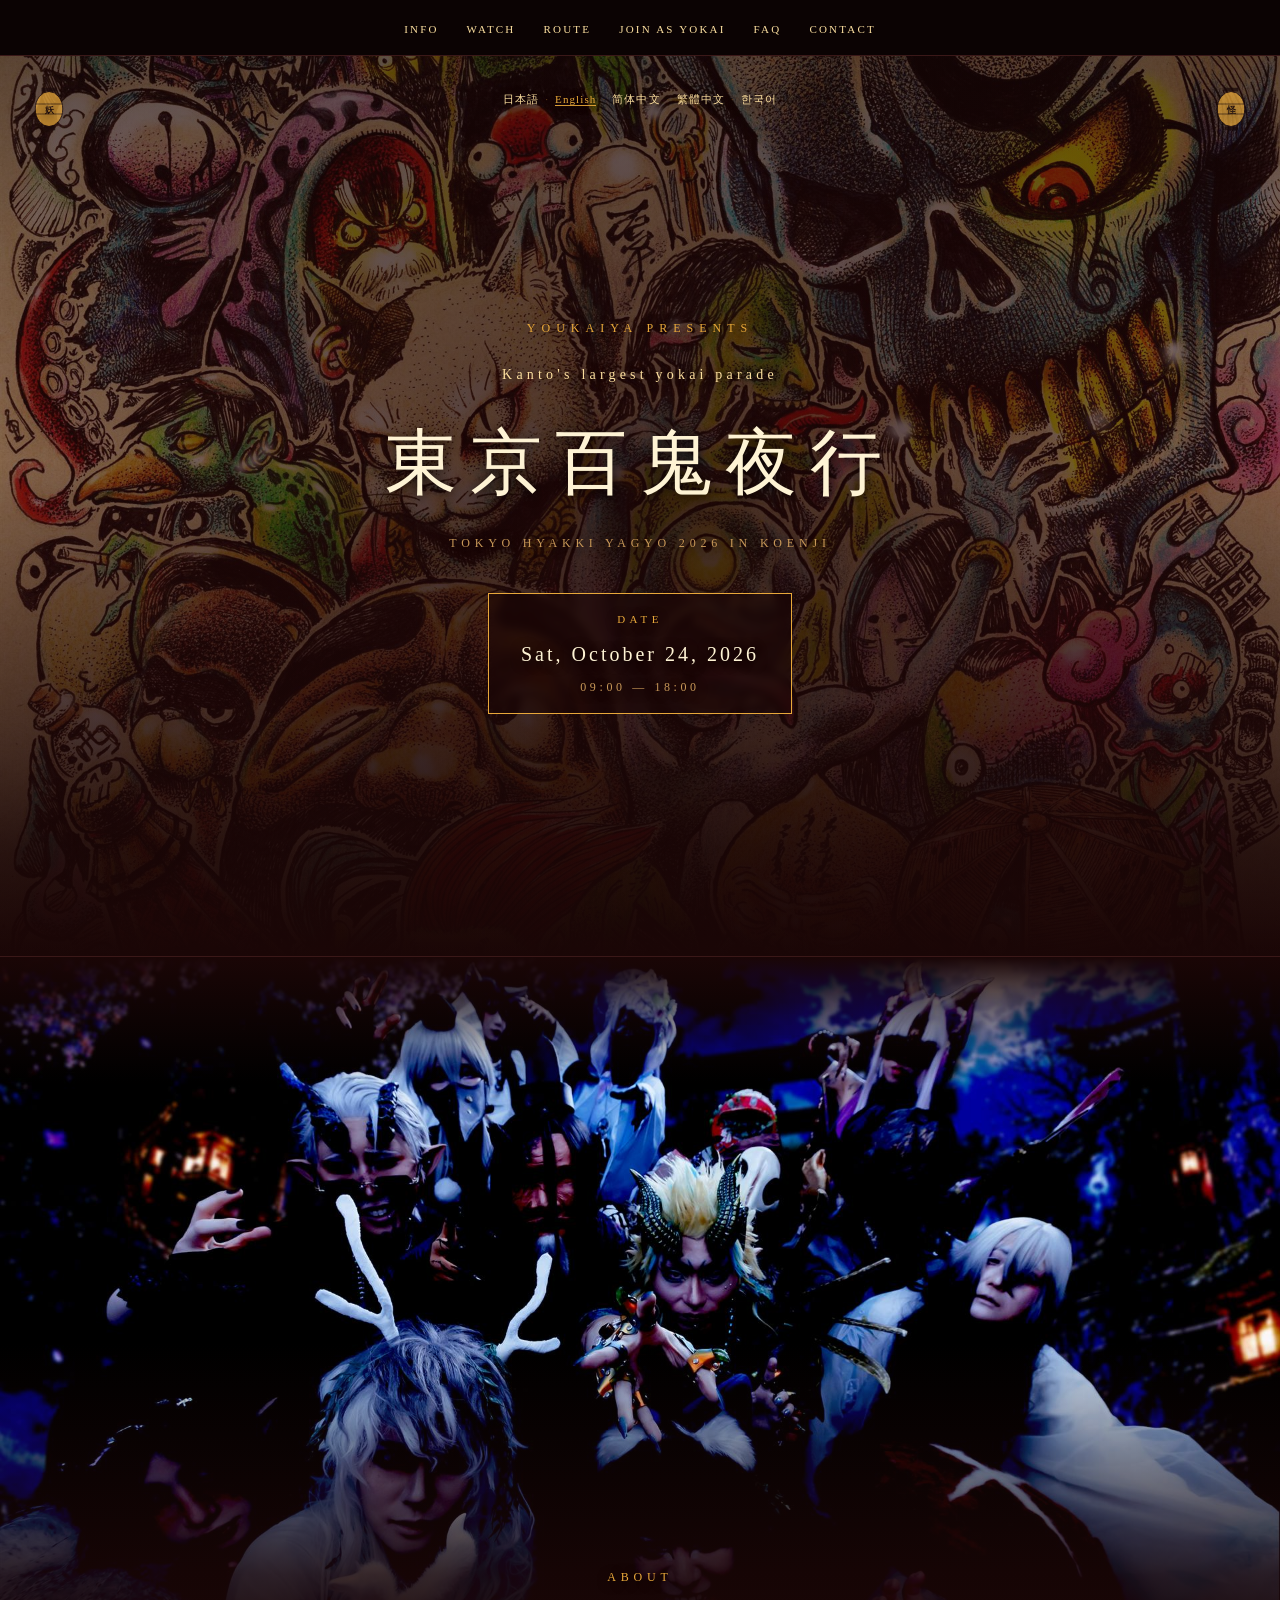
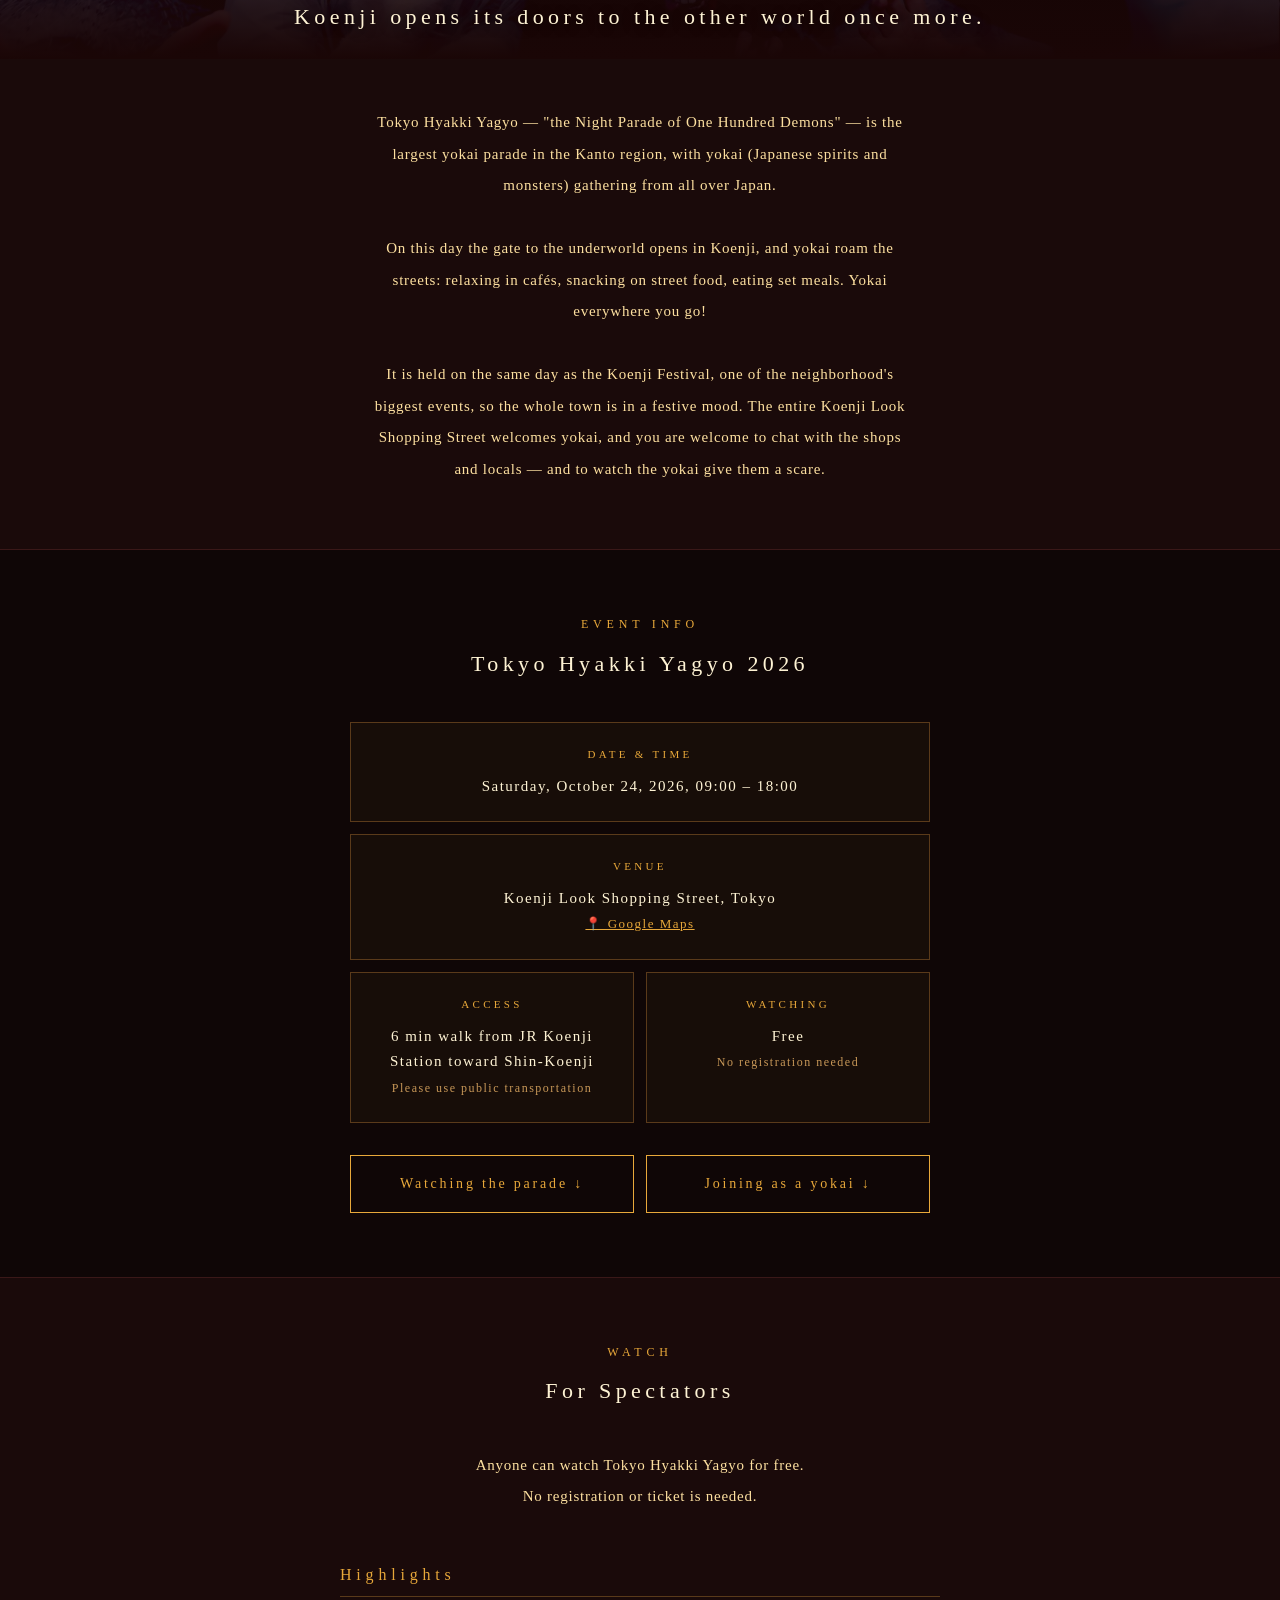
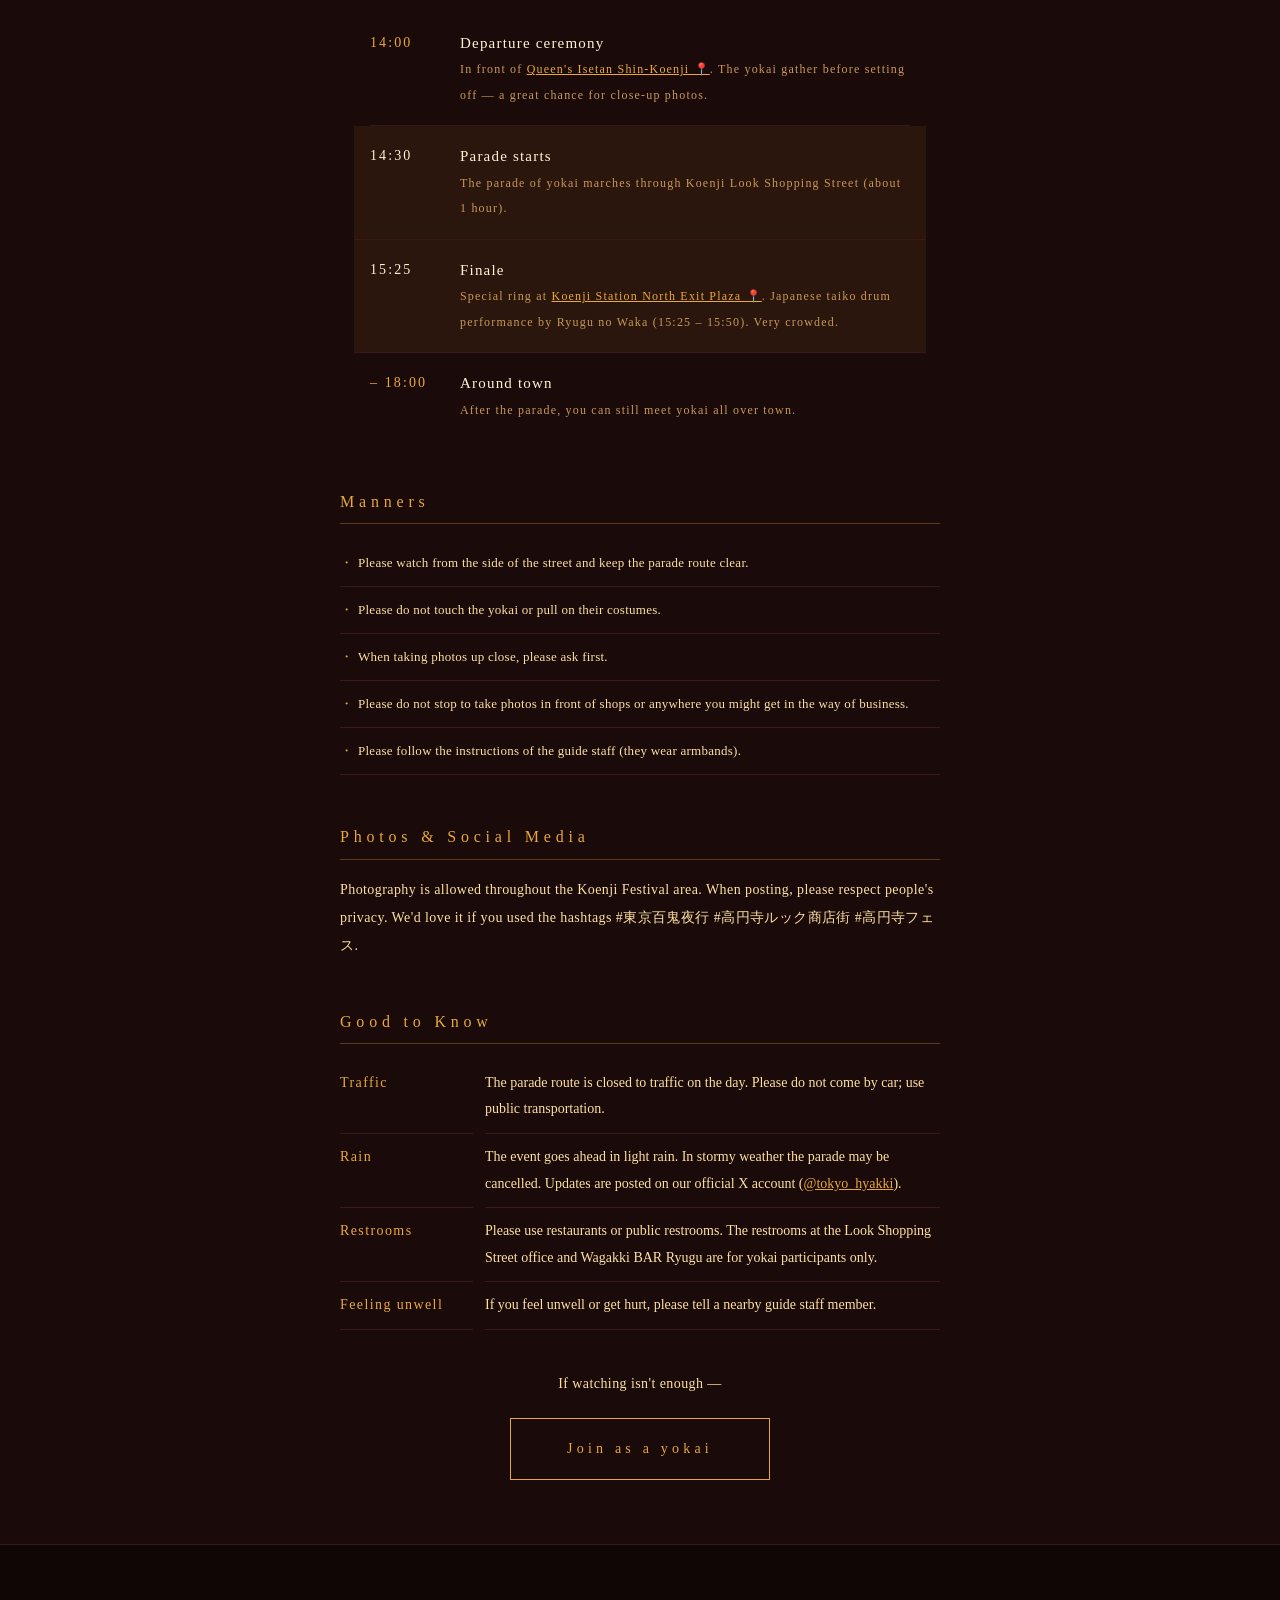
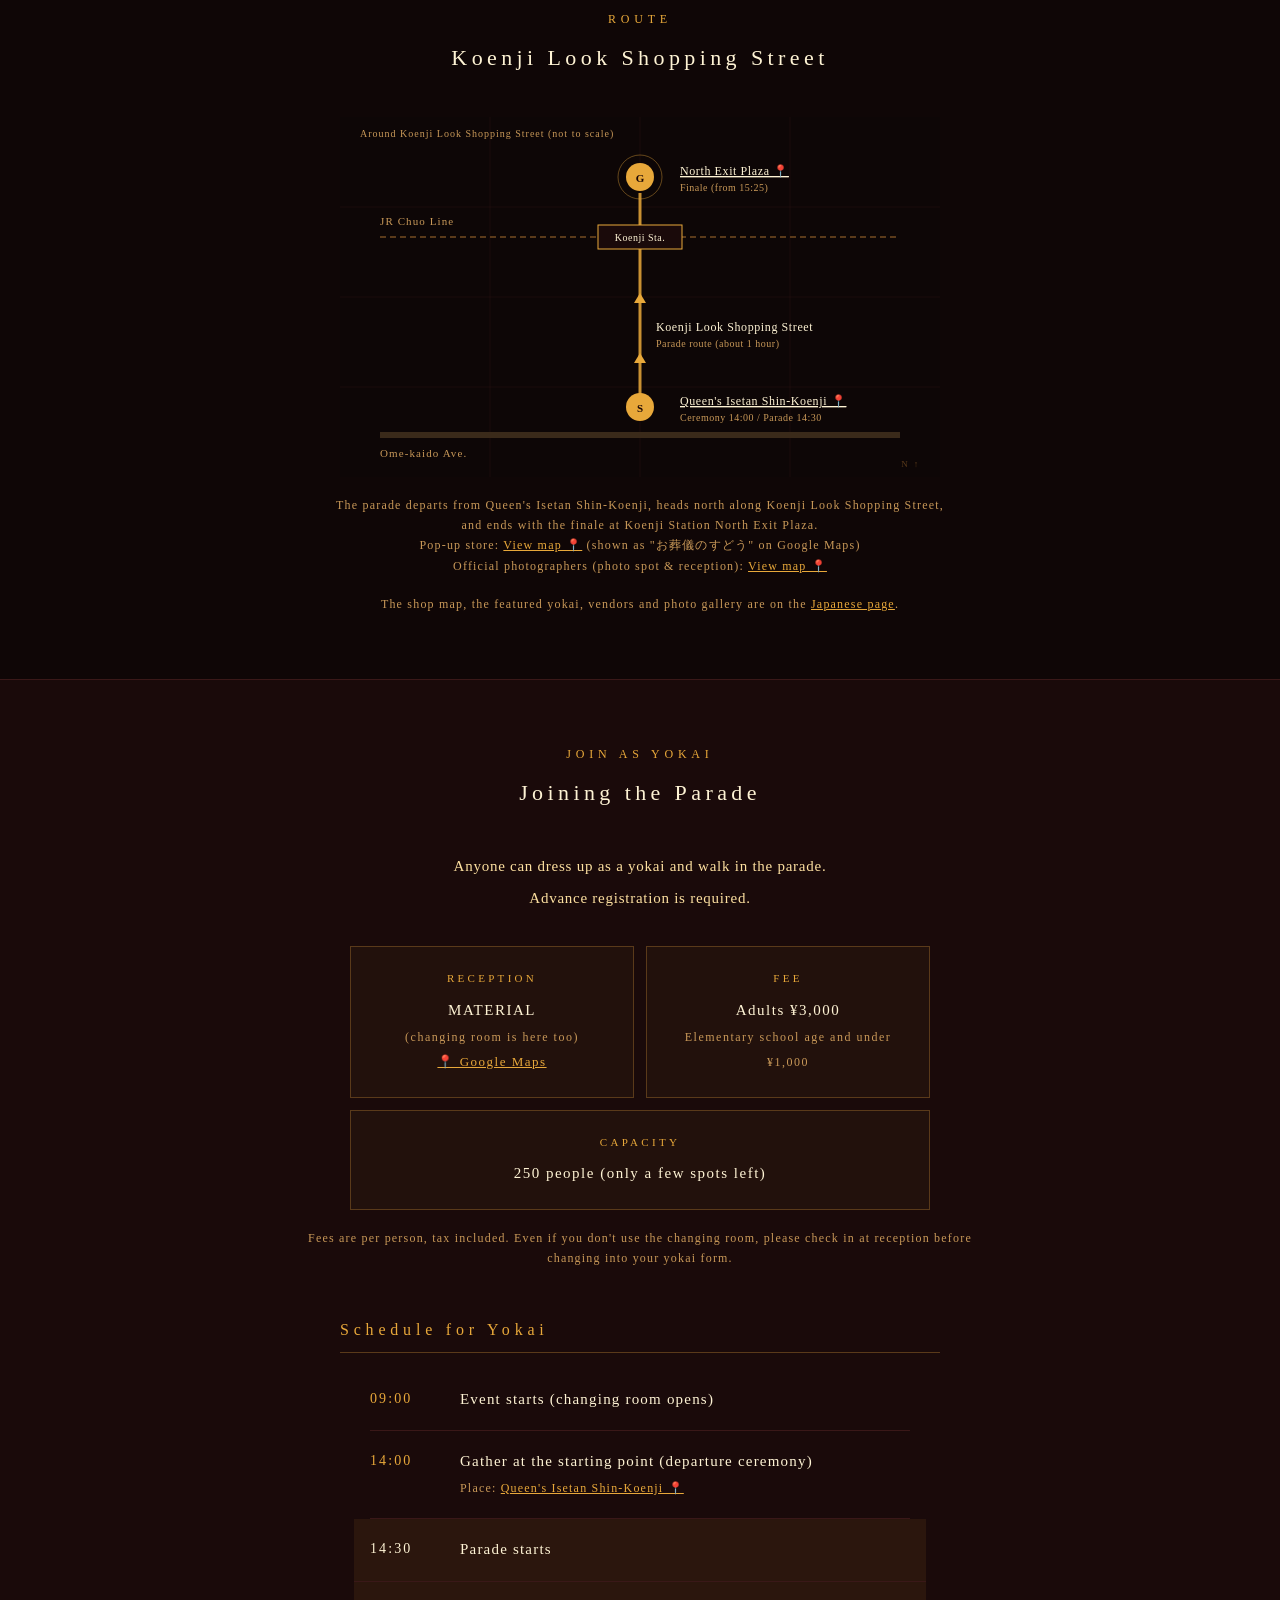
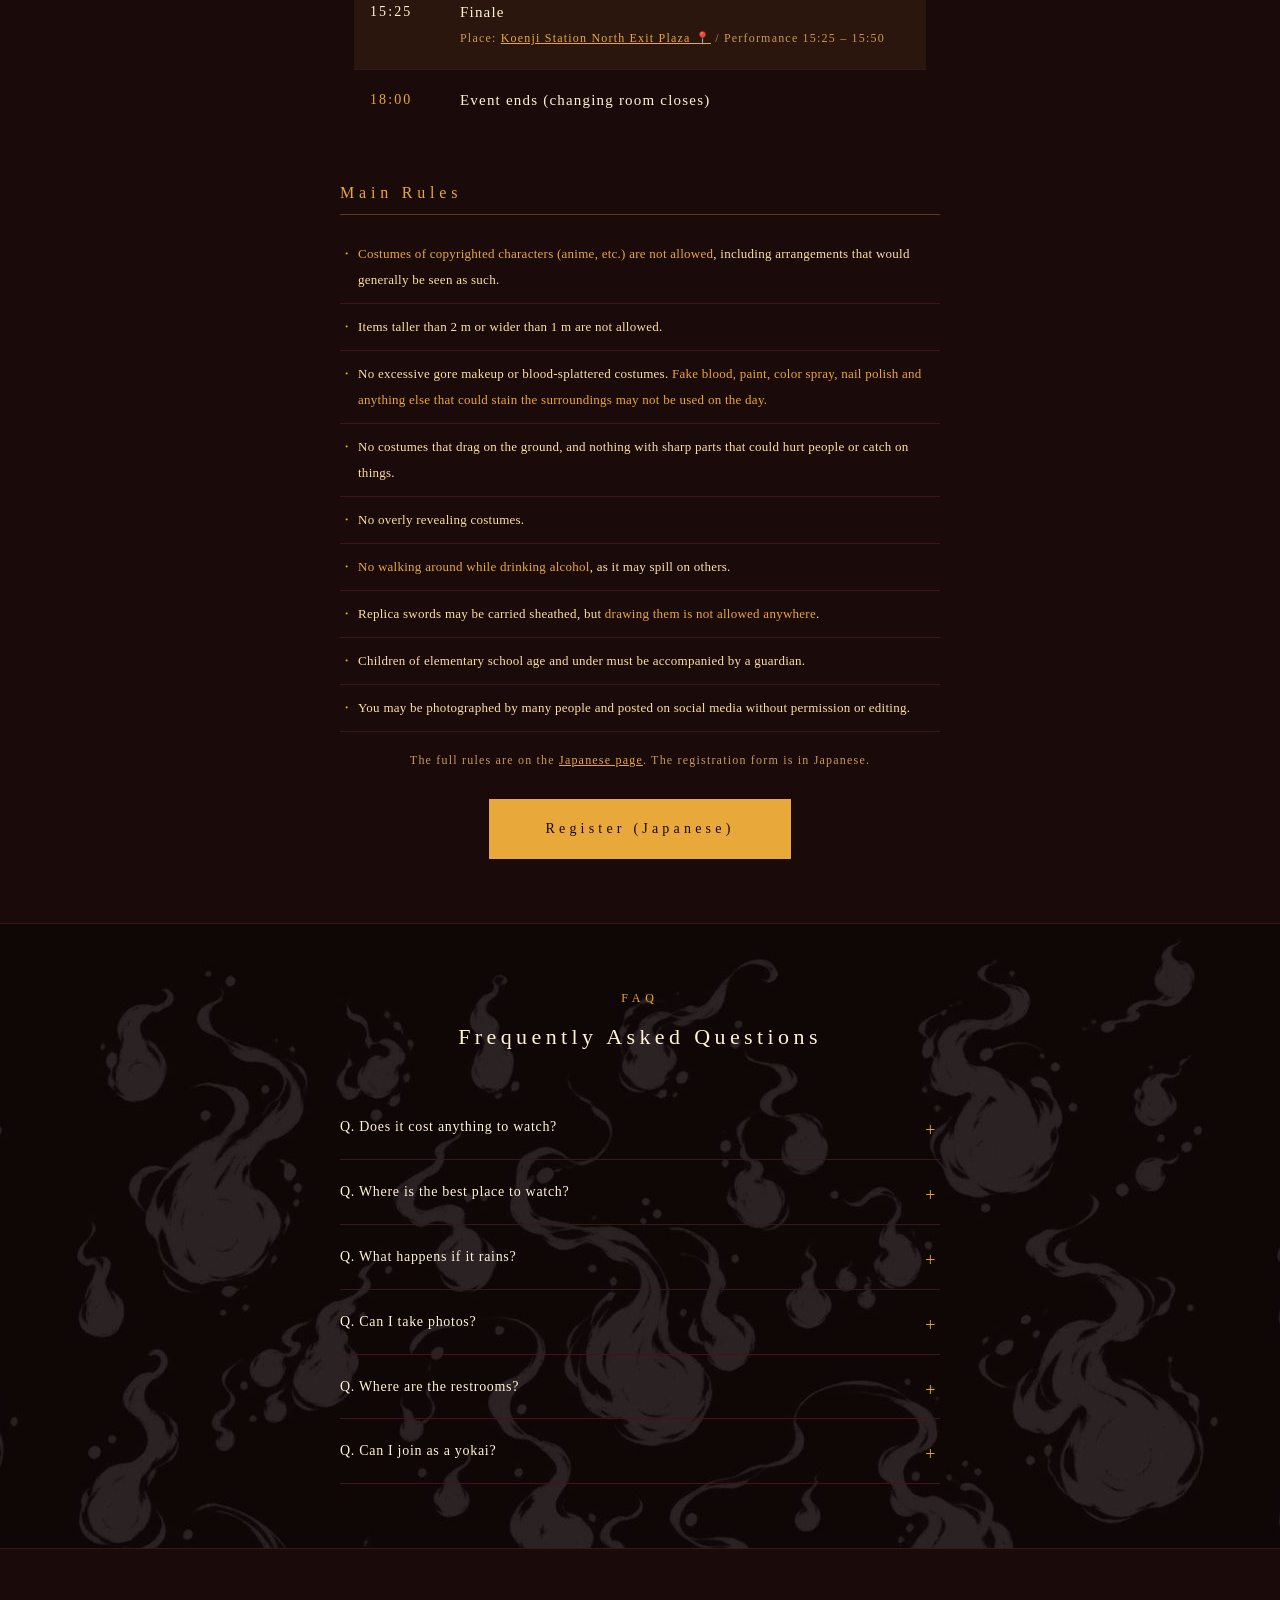
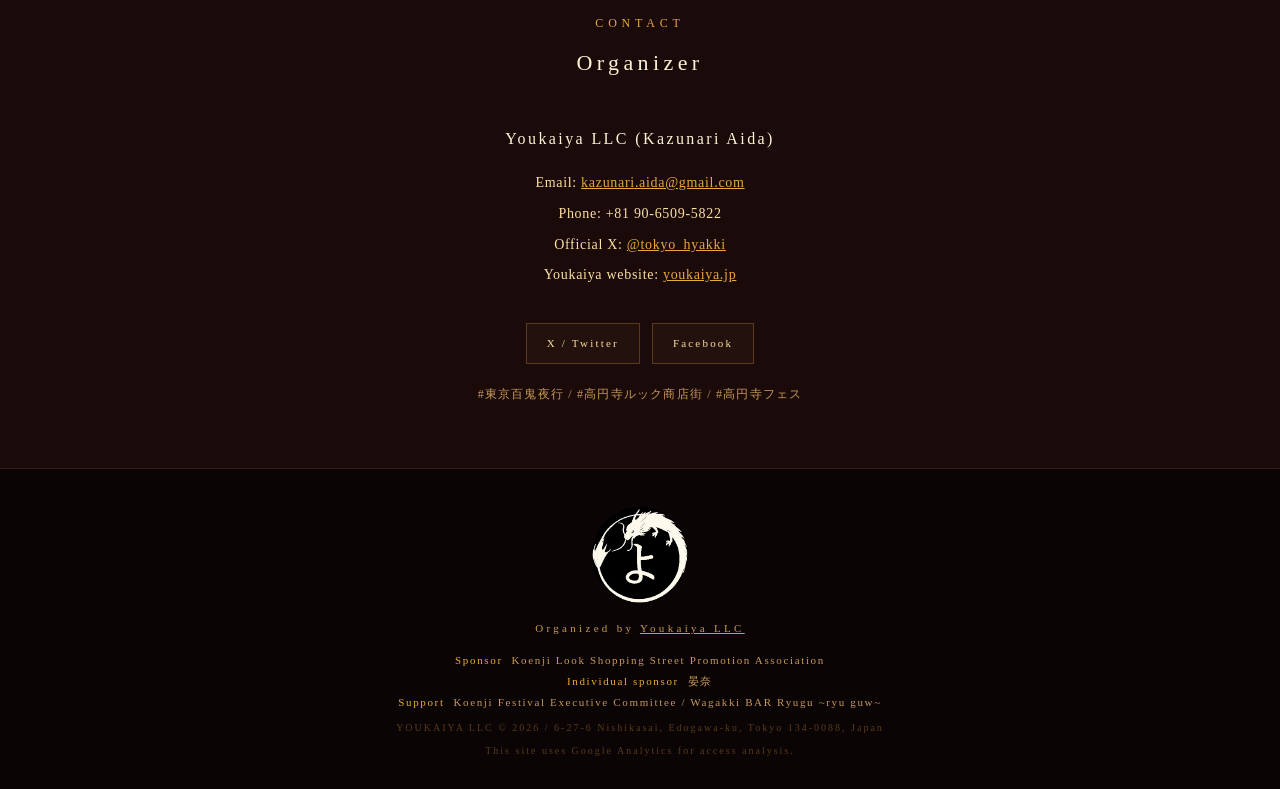
==== commit 03695c11: "Credit 晏奈 as an individual sponsor in the footer Co-Authored-By: Claude Opus 5.5 (1M context) <norep" ====
--- a/en/index.html
+++ b/en/index.html
@@ -388,6 +388,7 @@
   <div class="footer-main">Organized by <a href="https://youkaiya.jp/" target="_blank" rel="noopener">Youkaiya LLC</a></div>
   <dl class="footer-credits">
     <div><dt>Sponsor</dt><dd>Koenji Look Shopping Street Promotion Association</dd></div>
+    <div><dt>Individual sponsor</dt><dd lang="ja">晏奈</dd></div>
     <div><dt>Support</dt><dd><span>Koenji Festival Executive Committee</span> / <span>Wagakki BAR Ryugu ~ryu guw~</span></dd></div>
   </dl>
   <div class="footer-sub">YOUKAIYA LLC © 2026 / 6-27-6 Nishikasai, Edogawa-ku, Tokyo 134-0088, Japan</div>
--- a/static/site.css
+++ b/static/site.css
@@ -685,6 +685,12 @@
   max-width: 1100px;
   margin: 0 auto;
 }
+.sub-heading.gallery-heading { max-width: 1100px; }
+.gallery-grid.gallery-grid-2026 { grid-template-columns: repeat(6, 1fr); grid-auto-flow: dense; }
+.gallery-grid-2026 .gallery-item { aspect-ratio: 2 / 3; }
+.gallery-grid-2026 .gallery-item-wide { grid-column: span 2; aspect-ratio: auto; }
+.gallery-grid-2026.is-collapsed .gallery-extra { display: none; }
+.gallery-toggle-wrap { margin-top: 20px; }
 .gallery-credit {
   margin-top: 16px;
   text-align: center;
@@ -998,6 +1004,7 @@
   section { padding: 48px 18px; }
   #recruit::before { background-size: auto 48%; background-position: 35% 62%; }
   .gallery-grid { grid-template-columns: repeat(2, 1fr); gap: 6px; }
+  .gallery-grid.gallery-grid-2026 { grid-template-columns: repeat(3, 1fr); }
   .shop-list { grid-template-columns: 1fr; }
   .shop-card-special { grid-template-columns: 1fr; }
   .shop-card-special .shop-photo-main { aspect-ratio: 4 / 3; height: auto; min-height: 0; }
